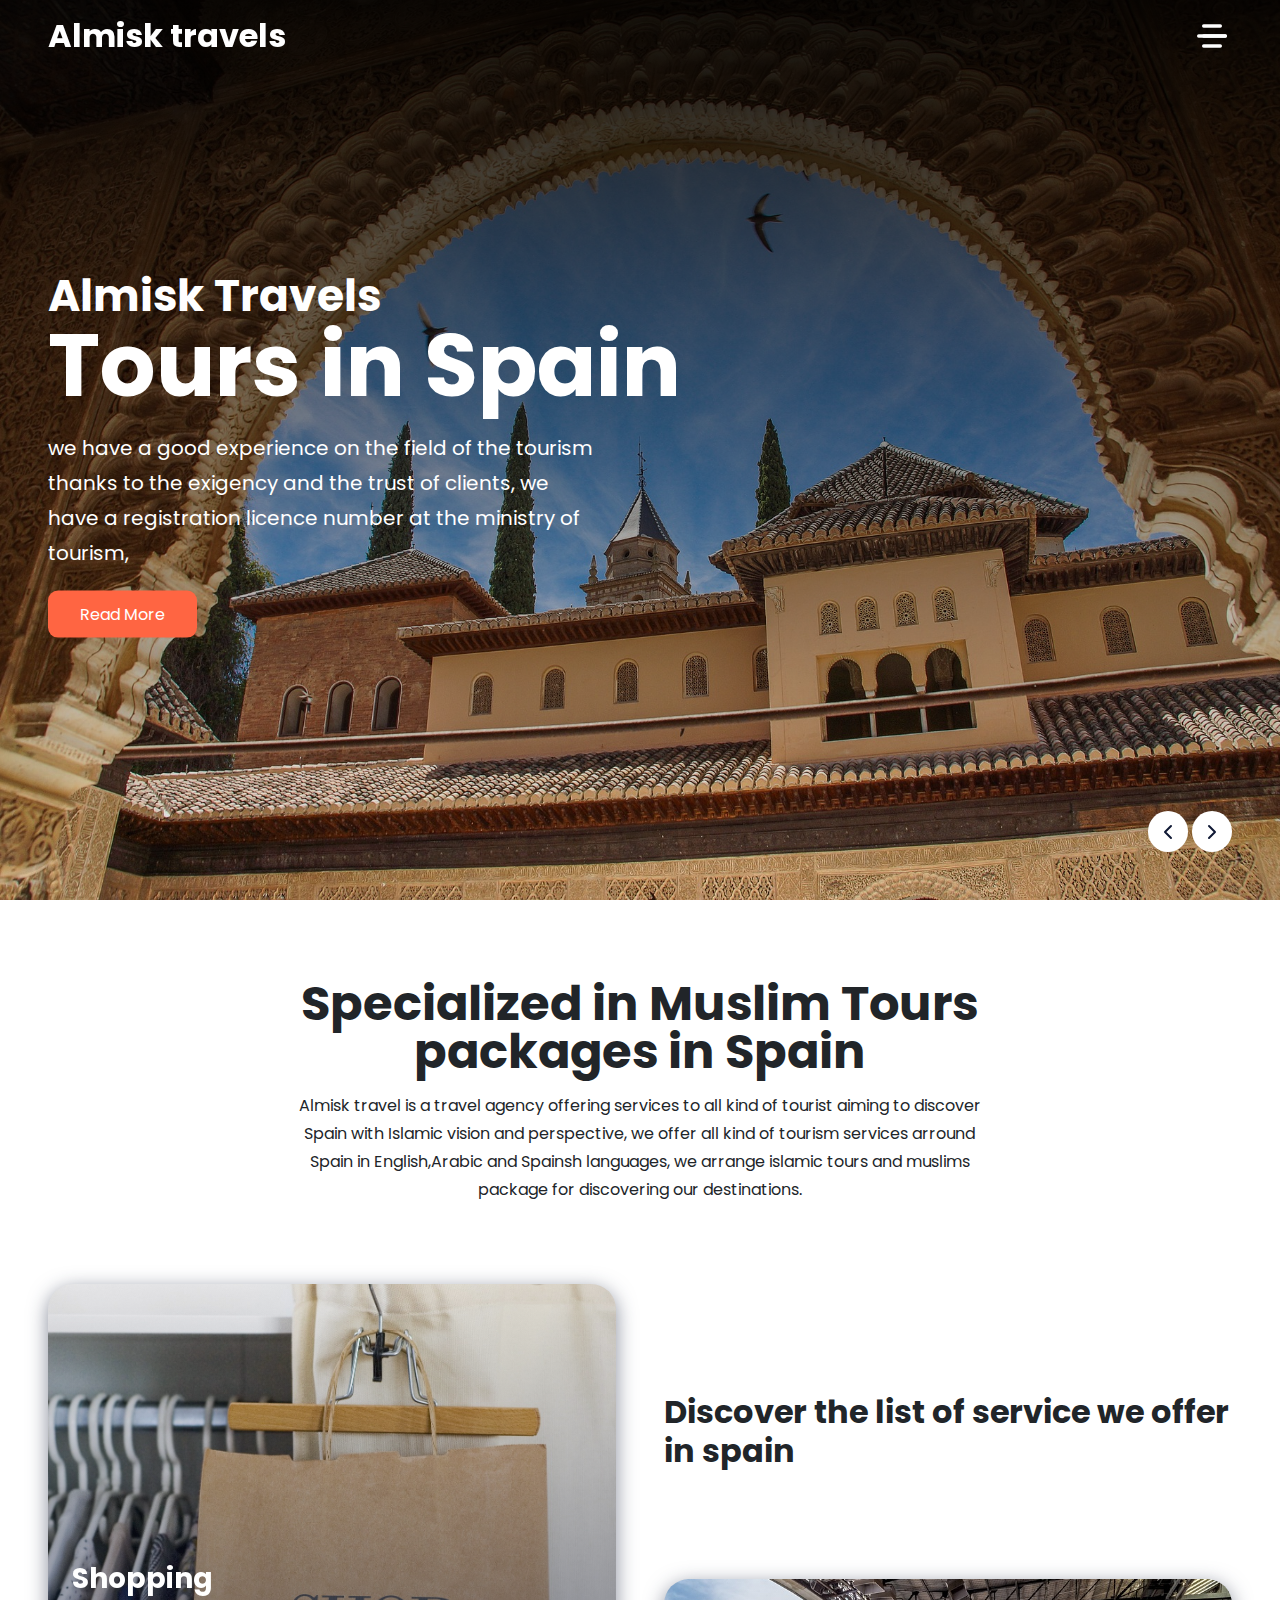
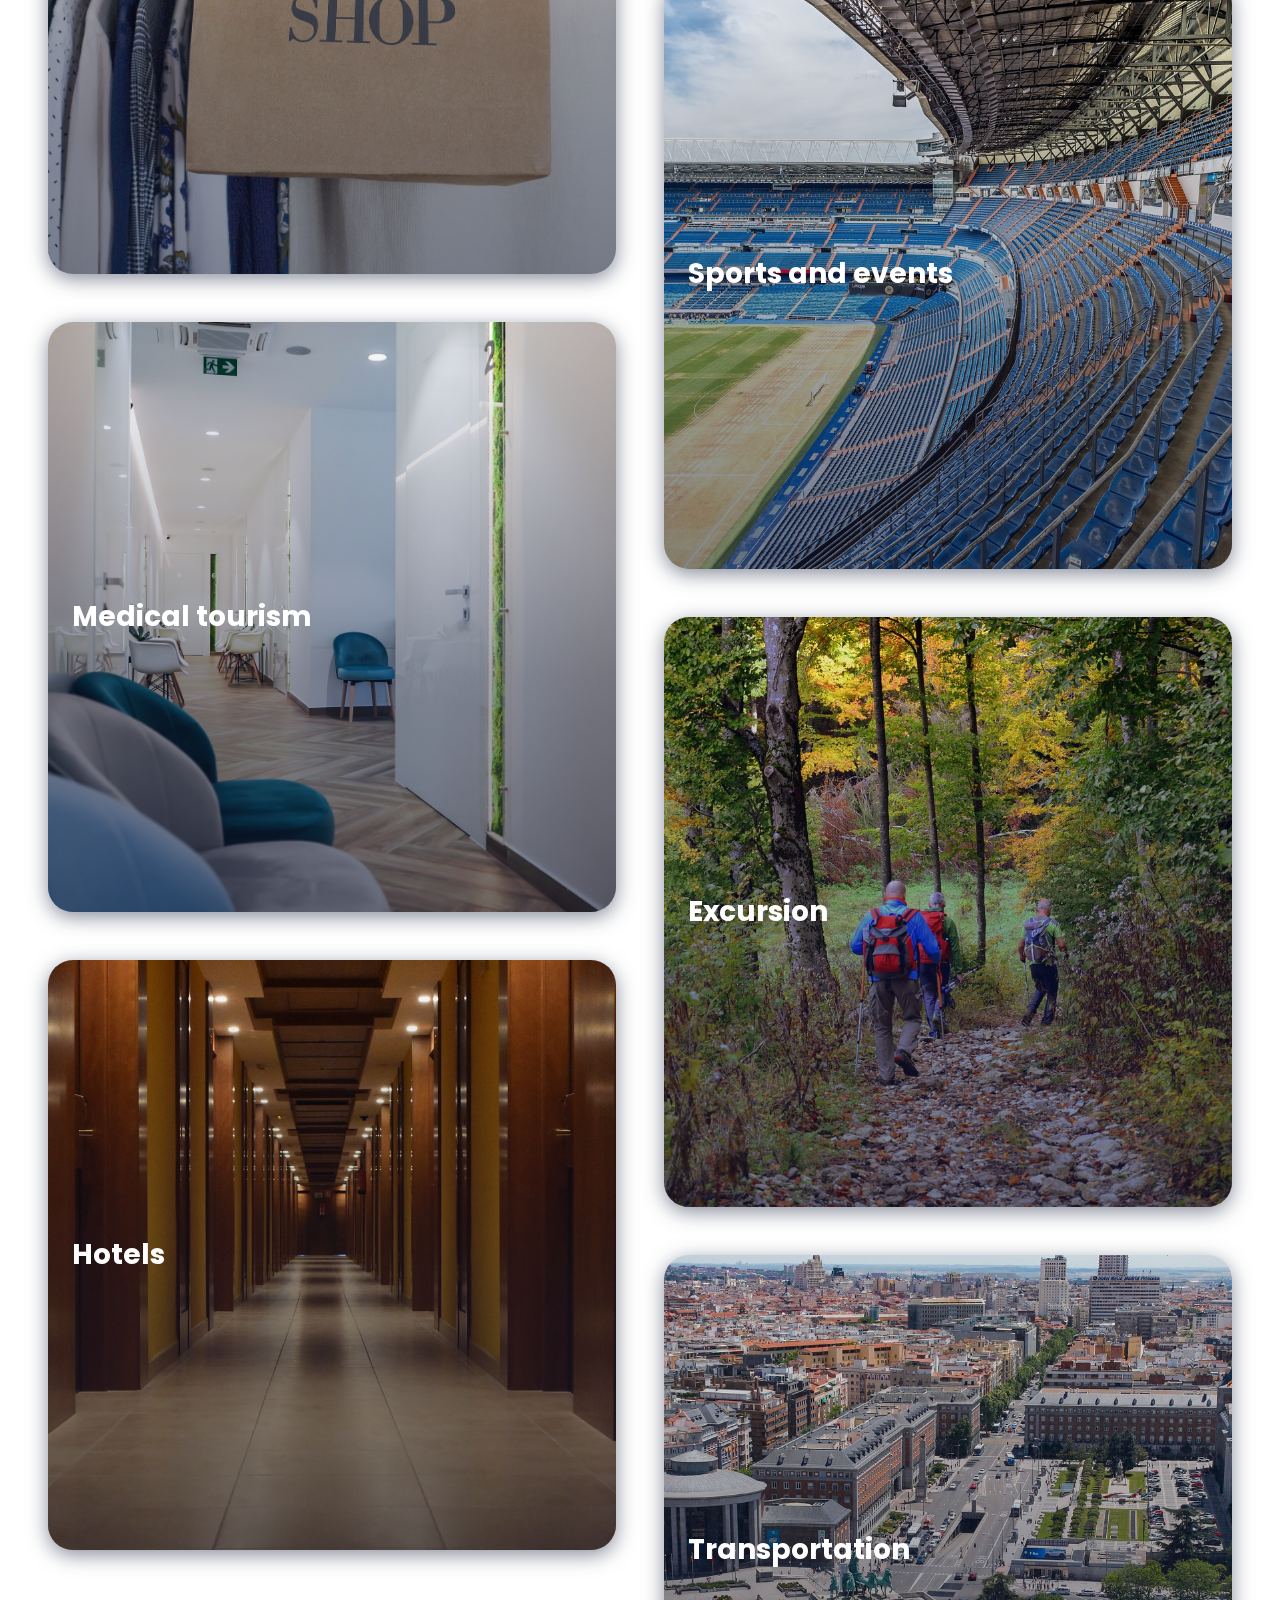
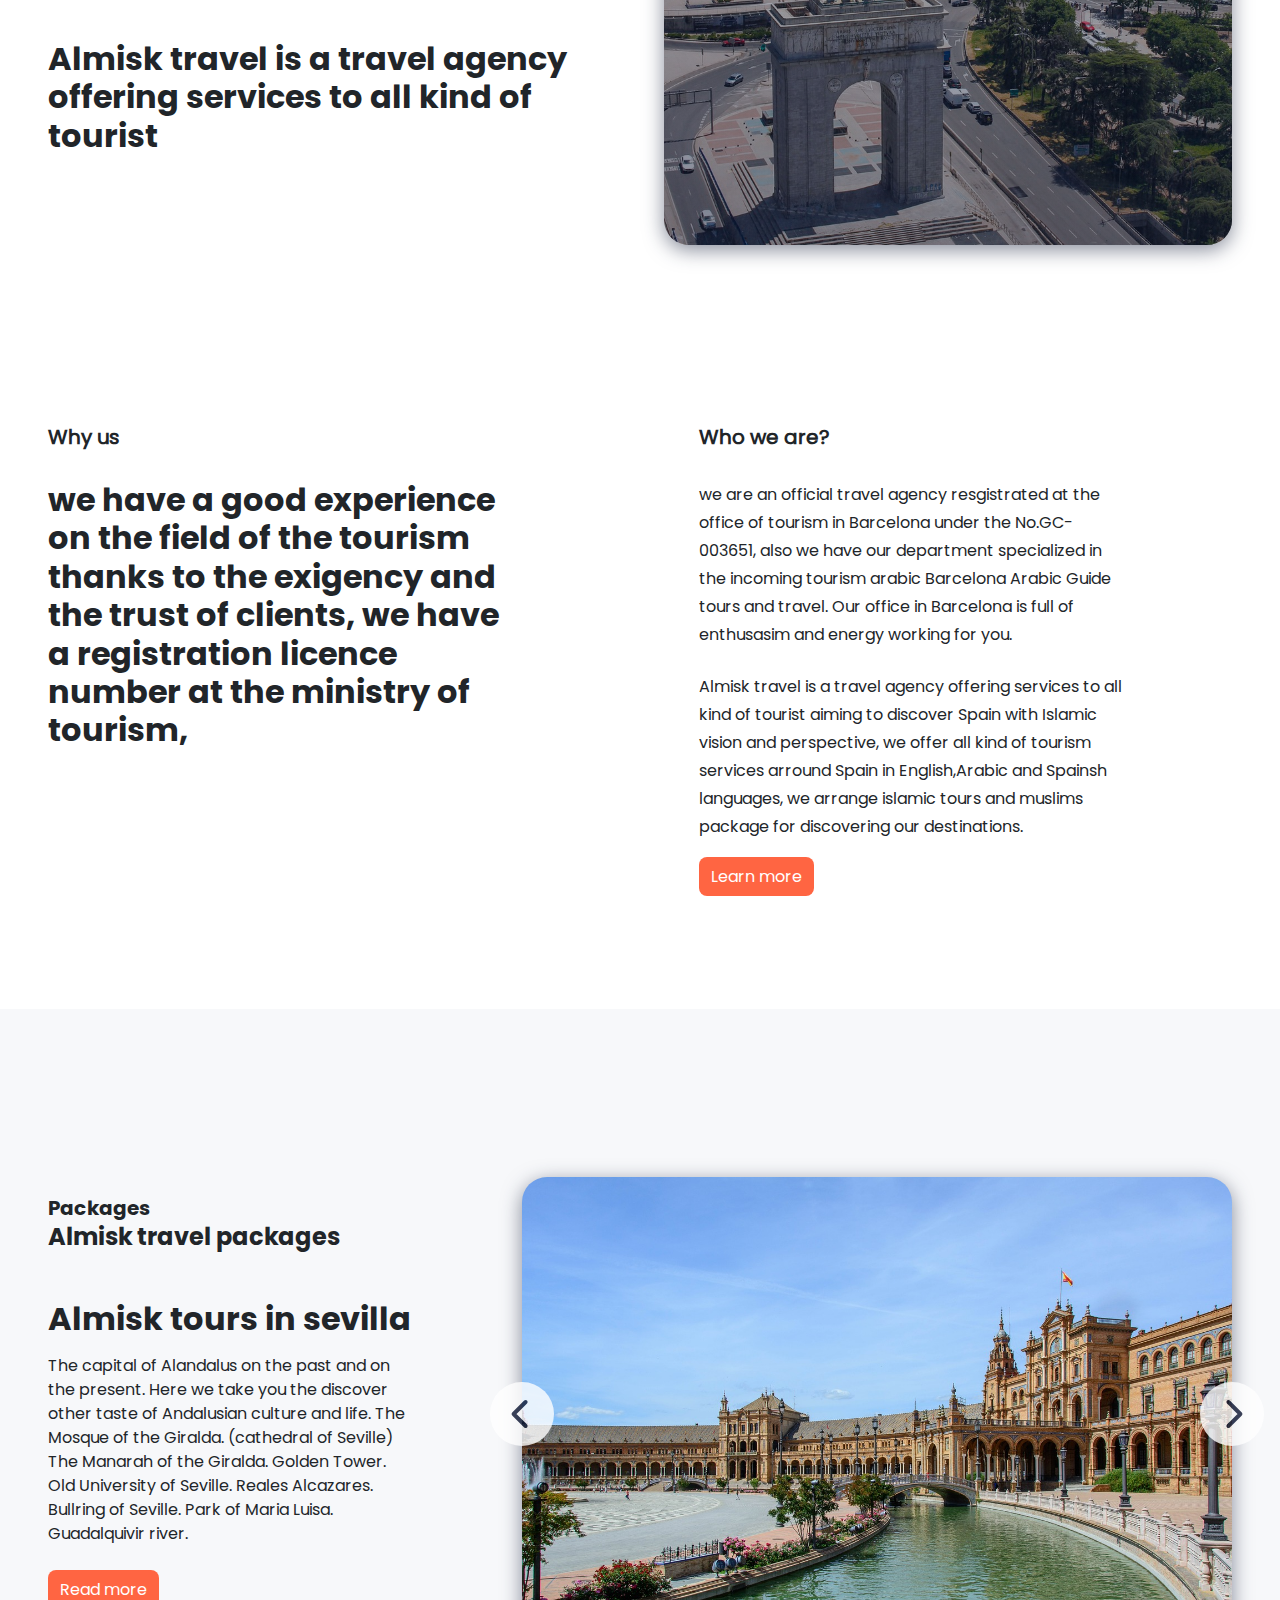
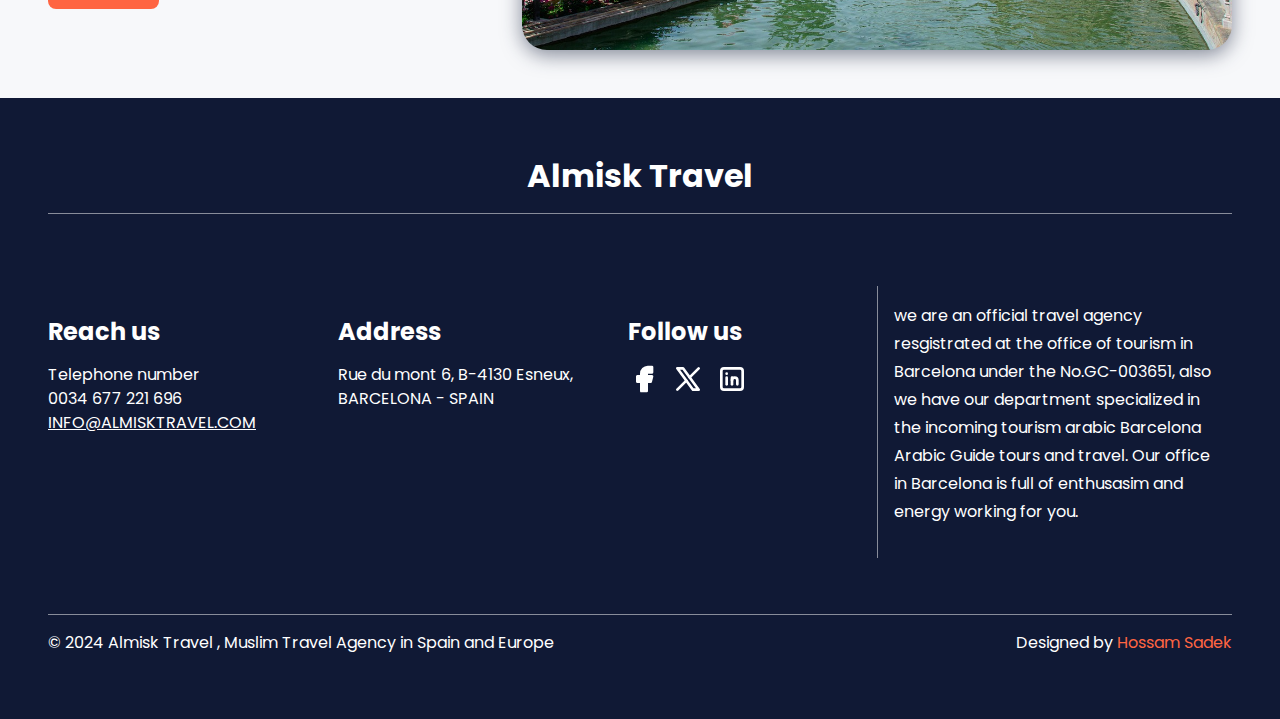
==== index.html @ 9b38e16e "Almisk travel" ====
<!DOCTYPE html>
<html>
  <head>
    <meta http-equiv="content-type" content="text/html; charset=UTF-8" />
    <meta charset="utf-8" />
    <meta name="viewport" content=" width=device-width,initial-scale=1.0" />
    <meta name="description" content="" />
    <meta name="author" content="" />
    <link href="assets/css/bootstrap.min.css" rel="stylesheet" />
    <link href="assets/css/AlmiskStyling.css" rel="stylesheet" />
    <title>Home</title>
  </head>

  <body>
    <!--
            Header section css, code = ....
         ========================================================================================= -->
    <header>
      <nav>
        <a href="#"> Almisk travels </a>
        <div class="menu-button">
          <svg
            xmlns="http://www.w3.org/2000/svg"
            width="24"
            height="24"
            viewBox="0 0 24 24"
            fill="none"
            stroke="currentColor"
            stroke-width="2"
            stroke-linecap="round"
            stroke-linejoin="round"
            class="icon icon-tabler icons-tabler-outline icon-tabler-menu-4"
          >
            <path stroke="none" d="M0 0h24v24H0z" fill="none" />
            <path d="M7 6h10" />
            <path d="M4 12h16" />
            <path d="M7 12h13" />
            <path d="M7 18h10" />
          </svg>

          <svg
            xmlns="http://www.w3.org/2000/svg"
            width="24"
            height="24"
            viewBox="0 0 24 24"
            fill="none"
            stroke="currentColor"
            stroke-width="2"
            stroke-linecap="round"
            stroke-linejoin="round"
            class="icon icon-tabler icons-tabler-outline icon-tabler-x"
          >
            <path stroke="none" d="M0 0h24v24H0z" fill="none" />
            <path d="M18 6l-12 12" />
            <path d="M6 6l12 12" />
          </svg>
        </div>
      </nav>
      <div class="slided-menu-wrap">
        <div class="slided-inner-content">
          <ul>
            <li><a href="file:///G:/Workshop/Design%20&%20Wordpress/Current%20Project/Inprogress%20Projects/Almisk%20Travel/index.html">Home</a></li>
            <li><a href="file:///G:/Workshop/Design%20&%20Wordpress/Current%20Project/Inprogress%20Projects/Almisk%20Travel/packages.html">Packages</a></li>
            <li><a href="https://umrah-desde.com/">Umra -</a></li>
            <li><a href="#">About</a></li>
            <li><a href="#">contact</a></li>
            <li><a href="#">blog</a></li>
          </ul>
          <div class="social-wrap">
            <a href="#">
              <svg
                xmlns="http://www.w3.org/2000/svg"
                width="24"
                height="24"
                viewBox="0 0 24 24"
                fill="currentColor"
                class="icon icon-tabler icons-tabler-filled icon-tabler-brand-facebook"
              >
                <path stroke="none" d="M0 0h24v24H0z" fill="none" />
                <path
                  d="M18 2a1 1 0 0 1 .993 .883l.007 .117v4a1 1 0 0 1 -.883 .993l-.117 .007h-3v1h3a1 1 0 0 1 .991 1.131l-.02 .112l-1 4a1 1 0 0 1 -.858 .75l-.113 .007h-2v6a1 1 0 0 1 -.883 .993l-.117 .007h-4a1 1 0 0 1 -.993 -.883l-.007 -.117v-6h-2a1 1 0 0 1 -.993 -.883l-.007 -.117v-4a1 1 0 0 1 .883 -.993l.117 -.007h2v-1a6 6 0 0 1 5.775 -5.996l.225 -.004h3z"
                />
              </svg>
            </a>
            <a href="#">
              <svg
                xmlns="http://www.w3.org/2000/svg"
                width="24"
                height="24"
                viewBox="0 0 24 24"
                fill="none"
                stroke="currentColor"
                stroke-width="2"
                stroke-linecap="round"
                stroke-linejoin="round"
                class="icon icon-tabler icons-tabler-outline icon-tabler-brand-x"
              >
                <path stroke="none" d="M0 0h24v24H0z" fill="none" />
                <path d="M4 4l11.733 16h4.267l-11.733 -16z" />
                <path d="M4 20l6.768 -6.768m2.46 -2.46l6.772 -6.772" />
              </svg>
            </a>
            <a href="#">
              <svg
                xmlns="http://www.w3.org/2000/svg"
                width="24"
                height="24"
                viewBox="0 0 24 24"
                fill="none"
                stroke="currentColor"
                stroke-width="2"
                stroke-linecap="round"
                stroke-linejoin="round"
                class="icon icon-tabler icons-tabler-outline icon-tabler-brand-linkedin"
              >
                <path stroke="none" d="M0 0h24v24H0z" fill="none" />
                <path
                  d="M4 4m0 2a2 2 0 0 1 2 -2h12a2 2 0 0 1 2 2v12a2 2 0 0 1 -2 2h-12a2 2 0 0 1 -2 -2z"
                />
                <path d="M8 11l0 5" />
                <path d="M8 8l0 .01" />
                <path d="M12 16l0 -5" />
                <path d="M16 16v-3a2 2 0 0 0 -4 0" />
              </svg>
            </a>
          </div>
        </div>
      </div>
    </header>

    <!--end of header-->

    <!--
            Main screen section ,css code =....
         ========================================================================================= -->
    <section class="hero-section-wrap">
      <div class="background-wrap">
        <div class="slide slide-one active">
          <img src="assets/img/spain-1.jpg" alt="" />
        </div>
        <div class="slide slide-two">
          <img src="assets/img/spain-2.jpg" alt="" />
        </div>
        <div class="slide slide-three">
          <img src="assets/img/spain-3.jpg" alt="" />
        </div>
        <div class="slide slide-three">
          <img src="assets/img/spain-4.jpg" alt="" />
        </div>
        <div class="slide slide-three">
          <img src="assets/img/spain-5.jpg" alt="" />
        </div>
      </div>
      <div class="overlay"></div>
      <div class="padding-system inner-content">
        <h1>Almisk Travels</h1>
        <h2>Tours in Spain</h2>
        <p>
          we have a good experience on the field of the tourism thanks to the
          exigency and the trust of clients, we have a registration licence
          number at the ministry of tourism,
        </p>
        <a href="#">Read More</a>
      </div>
      <div class="buttons-wrap">
        <div class="slider-btn" id="next-btn">
          <svg
            xmlns="http://www.w3.org/2000/svg"
            width="24"
            height="24"
            viewBox="0 0 24 24"
            fill="none"
            stroke="currentColor"
            stroke-width="2"
            stroke-linecap="round"
            stroke-linejoin="round"
            class="icon icon-tabler icons-tabler-outline icon-tabler-chevron-left"
          >
            <path stroke="none" d="M0 0h24v24H0z" fill="none" />
            <path d="M15 6l-6 6l6 6" />
          </svg>
        </div>
        <div class="slider-btn" id="prev-btn">
          <svg
            xmlns="http://www.w3.org/2000/svg"
            width="24"
            height="24"
            viewBox="0 0 24 24"
            fill="none"
            stroke="currentColor"
            stroke-width="2"
            stroke-linecap="round"
            stroke-linejoin="round"
            class="icon icon-tabler icons-tabler-outline icon-tabler-chevron-right"
          >
            <path stroke="none" d="M0 0h24v24H0z" fill="none" />
            <path d="M9 6l6 6l-6 6" />
          </svg>
        </div>
      </div>
    </section>

    <!--end of main screen-->

    <!--
            First screen section ,css code =....
         ========================================================================================= -->
    <section class="about-section padding-system">
      <div class="about-content">
        <h3>Specialized in Muslim Tours packages in Spain</h3>
        <p>
          Almisk travel is a travel agency offering services to all kind of
          tourist aiming to discover Spain with Islamic vision and perspective,
          we offer all kind of tourism services arround Spain in English,Arabic
          and Spainsh languages, we arrange islamic tours and muslims package
          for discovering our destinations.
        </p>
      </div>

      <div class="service-wrap">
        <div class="service-description description-one">
          <h4>Discover the list of service we offer in spain</h4>
        </div>

        <div class="service-description description-two">
          <h4>
            Almisk travel is a travel agency offering services to all kind of
            tourist
          </h4>
        </div>

        <div class="services-cards-grid">
          <div class="service-slide">
            <a href="#">
              <img src="assets/img/service-one.jpg" alt="" />
              <div class="service-slide-overlay">
                <div class="service-slide-content">
                  <h5>Shopping</h5>
                  <p>
                    Almisk travel is a travel agency offering services to all
                    kind of tourist
                  </p>
                </div>
              </div>
            </a>
          </div>

          <div class="service-slide">
            <a href="#">
              <img src="assets/img/service-two.jpg" alt="" />
              <div class="service-slide-overlay">
                <div class="service-slide-content">
                  <h5>Sports and events</h5>
                  <p>
                    Almisk travel is a travel agency offering services to all
                    kind of tourist
                  </p>
                </div>
              </div>
            </a>
          </div>
          <div class="service-slide">
            <a href="#">
              <img src="assets/img/services-three.jpg" alt="" />
              <div class="service-slide-overlay">
                <div class="service-slide-content">
                  <h5>Medical tourism</h5>
                  <p>
                    Almisk travel is a travel agency offering services to all
                    kind of tourist
                  </p>
                </div>
              </div>
            </a>
          </div>
          <div class="service-slide">
            <a href="#">
              <img src="assets/img/services-four.jpg" alt="" />
              <div class="service-slide-overlay">
                <div class="service-slide-content">
                  <h5>Excursion</h5>
                  <p>
                    Almisk travel is a travel agency offering services to all
                    kind of tourist
                  </p>
                </div>
              </div>
            </a>
          </div>
          <div class="service-slide">
            <a href="#">
              <img src="assets/img/services-five.jpg" alt="" />
              <div class="service-slide-overlay">
                <div class="service-slide-content">
                  <h5>Hotels</h5>
                  <p>
                    Almisk travel is a travel agency offering services to all
                    kind of tourist
                  </p>
                </div>
              </div>
            </a>
          </div>

          <div class="service-slide">
            <a href="#">
              <img src="assets/img/services-six.jpg" alt="" />
              <div class="service-slide-overlay">
                <div class="service-slide-content">
                  <h5>Transportation</h5>
                  <p>
                    Almisk travel is a travel agency offering services to all
                    kind of tourist
                  </p>
                </div>
              </div>
            </a>
          </div>
        </div>
      </div>
    </section>
    <!--end of first screen-->

    <!--
            Why us section
         ========================================================================================= -->
         <section class="why-us-wrap padding-system">
          <div class="why-left-wrap">
            <h3>Why us</h3>
            <h2>we have a good experience on the field of the tourism thanks to the exigency and the trust of clients, we have a registration licence number at the ministry of tourism,</h3>
          </div>
          <div class="why-right-wrap">
            <h3>Who we are?</h3>
            <p>we are an official travel agency resgistrated at the office of tourism in Barcelona under the No.GC-003651, also we have our department specialized in the incoming tourism arabic Barcelona Arabic Guide tours and travel. Our office in Barcelona is full of enthusasim and energy working for you.</p>
            <p>Almisk travel is a travel agency offering services to all kind of tourist aiming to discover Spain with Islamic vision and perspective, we offer all kind of tourism services arround Spain in English,Arabic and Spainsh languages, we arrange islamic tours and muslims package for discovering our destinations.</p>
            <a href="#">Learn more</a>
          </div>
        </section>
        <!--end of Why us-->

    <!--
            Second screen section ,css code =....
         ========================================================================================= -->
    <section class="packages-wrap padding-system">
      <div class="package-post-wrap">
        <div class="package-content">
          <h1>Packages</h1>
          <h2>Almisk travel packages</h2>
          <h3 class="targeted-title"></h3>
            <p class="targeted-excerpt"></p>
            <a href="#">Read more</a>

        </div>
        <div class="package-img">
          
            <div class="next-post posts-btn">
              <svg
            xmlns="http://www.w3.org/2000/svg"
            width="24"
            height="24"
            viewBox="0 0 24 24"
            fill="none"
            stroke="currentColor"
            stroke-width="2"
            stroke-linecap="round"
            stroke-linejoin="round"
            class="icon icon-tabler icons-tabler-outline icon-tabler-chevron-left"
          >
            <path stroke="none" d="M0 0h24v24H0z" fill="none" />
            <path d="M15 6l-6 6l6 6" />
          </svg>
            </div>
            <div class="prev-post posts-btn">
              <svg
            xmlns="http://www.w3.org/2000/svg"
            width="24"
            height="24"
            viewBox="0 0 24 24"
            fill="none"
            stroke="currentColor"
            stroke-width="2"
            stroke-linecap="round"
            stroke-linejoin="round"
            class="icon icon-tabler icons-tabler-outline icon-tabler-chevron-right"
          >
            <path stroke="none" d="M0 0h24v24H0z" fill="none" />
            <path d="M9 6l6 6l-6 6" />
          </svg>
              
            </div>
            <img class="targeted-img" src="" alt="">
          
        </div>
      </div>
      <div class="packages-server-data">
        <div class="package-server-content">
          <h1 class="posts-titles">Almisk tours in sevilla</h1>
          <p class="posts-excerpt">The capital of Alandalus on the past and on the present. Here we take you the discover other taste of Andalusian culture and life. The Mosque of the Giralda. (cathedral of Seville) The Manarah of the Giralda. Golden Tower. Old University of Seville. Reales Alcazares. Bullring of Seville. Park of Maria Luisa. Guadalquivir river. </p>
        <img class="posts-img" src="assets/img/sevilla.jpg" alt="">
      </div>
      <div class="package-server-content">
        <h1 class="posts-titles">Almisk tours in barcelona</h1>
        <p class="posts-excerpt">Barcelona is considered the city most visited in Spain and the third in Europe. In 2011, Barcelona was the first city in the world to be awarded the Biosphere certification as a responsible tourist destination, in line with the Global Sustainable Tourism Council's criteria. Since the 1992 Olympic Games,</p>
      
      <img class="posts-img" src="assets/img/barcelona.jpg" alt="">
    </div>
    <div class="package-server-content">
      <h1 class="posts-titles">Almisk tours in Granada</h1>
      <p class="posts-excerpt">Granada is one of the most beautiful cities of Alandalus and was the capital of Alandalus Muslims. We offer tours and excursions in arabic and english language in Granada which is one of the most beatifull places in Spain . The visit could be designed as per needed of the client.,</p>
    
    <img class="posts-img" src="assets/img/granada.jpg" alt="">
  </div>

  <div class="package-server-content">
    <h1 class="posts-titles">Almisk tours in Cordoba</h1>
    <p class="posts-excerpt">The UNESCO recognized in 1994 the universal importance of Cordoba’s historic legacy, and extended the title of World Heritage Site not only to the Mosque-Cathedral, but also to all the streets and buildings around it. In addition, in 2012, Cordoba was awarded a further accolade: The Festival of the Patios (Courtyards) was added to the list of Intangible Cultural Heritage of Humanity sites. Finally, in May 2018,</p>
  
  <img class="posts-img" src="assets/img/cordoba.jpg" alt="">
  </div>


      </div>
  </div>
    </section>
    <!--end of second screen-->

   
  <!--
            Footer  
         ========================================================================================= -->
    

    <footer class="padding-system">
      <h5 class="text-center">Almisk Travel</h5>
      <div class="footer-content-wrap">
        <div class="footer-content-left">
          <div class="footer-site-contact">
          <h6>Reach us</h6>
          <span>Telephone number</span>
          <span>0034 677 221 696</span>
          <a class="footer-mail" href="#">INFO@ALMISKTRAVEL.COM</a>
        </div>
        <div class="footer-site-address">
          <h6>Address</h6>
          <address>Rue du mont 6,
            B-4130 Esneux,<br>BARCELONA - SPAIN</address>
        </div>
        <div class="footer-site-social">
          <h6>Follow us</h6>
          <a href="#">
            <svg
              xmlns="http://www.w3.org/2000/svg"
              width="24"
              height="24"
              viewBox="0 0 24 24"
              fill="currentColor"
              class="icon icon-tabler icons-tabler-filled icon-tabler-brand-facebook"
            >
              <path stroke="none" d="M0 0h24v24H0z" fill="none" />
              <path
                d="M18 2a1 1 0 0 1 .993 .883l.007 .117v4a1 1 0 0 1 -.883 .993l-.117 .007h-3v1h3a1 1 0 0 1 .991 1.131l-.02 .112l-1 4a1 1 0 0 1 -.858 .75l-.113 .007h-2v6a1 1 0 0 1 -.883 .993l-.117 .007h-4a1 1 0 0 1 -.993 -.883l-.007 -.117v-6h-2a1 1 0 0 1 -.993 -.883l-.007 -.117v-4a1 1 0 0 1 .883 -.993l.117 -.007h2v-1a6 6 0 0 1 5.775 -5.996l.225 -.004h3z"
              />
            </svg>
          </a>
          <a href="#">
            <svg
              xmlns="http://www.w3.org/2000/svg"
              width="24"
              height="24"
              viewBox="0 0 24 24"
              fill="none"
              stroke="currentColor"
              stroke-width="2"
              stroke-linecap="round"
              stroke-linejoin="round"
              class="icon icon-tabler icons-tabler-outline icon-tabler-brand-x"
            >
              <path stroke="none" d="M0 0h24v24H0z" fill="none" />
              <path d="M4 4l11.733 16h4.267l-11.733 -16z" />
              <path d="M4 20l6.768 -6.768m2.46 -2.46l6.772 -6.772" />
            </svg>
          </a>
          <a href="#">
            <svg
              xmlns="http://www.w3.org/2000/svg"
              width="24"
              height="24"
              viewBox="0 0 24 24"
              fill="none"
              stroke="currentColor"
              stroke-width="2"
              stroke-linecap="round"
              stroke-linejoin="round"
              class="icon icon-tabler icons-tabler-outline icon-tabler-brand-linkedin"
            >
              <path stroke="none" d="M0 0h24v24H0z" fill="none" />
              <path
                d="M4 4m0 2a2 2 0 0 1 2 -2h12a2 2 0 0 1 2 2v12a2 2 0 0 1 -2 2h-12a2 2 0 0 1 -2 -2z"
              />
              <path d="M8 11l0 5" />
              <path d="M8 8l0 .01" />
              <path d="M12 16l0 -5" />
              <path d="M16 16v-3a2 2 0 0 0 -4 0" />
            </svg>
          </a>
        </div>
          </div>
          <div class="footer-content-right">
            <p>we are an official travel agency resgistrated at the office of tourism in Barcelona under the No.GC-003651, also we have our department specialized in the incoming tourism arabic Barcelona Arabic Guide tours and travel. Our office in Barcelona is full of enthusasim and energy working for you.</p>
          </div>
      </div>
      <div class="copy-right-wrap">
        <span>
          © 2024 Almisk Travel , Muslim Travel Agency in Spain and Europe
        </span>
        <span>
          Designed by <a href="#">Hossam Sadek</a>
        </span>
      </div>
    </footer>

    <!--
            scripts
         ========================================================================================= -->

    <script src="assets/js/functions.js"></script>
    <!-- <script src="assets/js/bootstrap.min.js"></script> -->
  </body>
</html>
---- assets/css/AlmiskStyling.css ----
/*
** This Theme was Desgined By
**@ Hossam Sadek
**
=========================================================
** CSS file Guide
=========================================================


** 1.General Settings
    1.1 body styling
    1.2 fonts styling
    1.3 color reference
    1.4 General Styling Classes

** // The Header : involved in every page ( 2 )

** 2.Header styling
    2.1 the header 
    2.2 slidedown wrap
    
     
** // The Home Page 

** 3.home page sections styling
    3.1 the Hero Section
    3.2 About section
    3.3 Why us Section
    3.4 Package List  section 
    
** // The Packags, single package Pages 

** 4.packages sections styling
    4.1 packages hero section
    4.2 Packages posts wrap
    4.3 Single Package post wrap


*/

/*
=========================================================
** 1. General setting
=========================================================

** 1.1 body styling =============
*/
body {
  margin: 0;
  padding: 0;
  border: 0;
  font-size: 16px;
  box-sizing: border-box;
  -webkit-box-sizing: border-box;
  -moz-box-sizing: border-box;
  font-family: "poppins-regular";
}

/*
** 1.2 font styling ======================================
*/

/*

** FONTS USED IN THIS THEME
** headers : -------------;
** body    : -------------;
*/

@font-face {
  font-family: "poppins-bold";
  src: url("../fonts/Poppins-Bold.ttf");
  font-display: block;
}

@font-face {
  font-family: "poppins-regular";
  src: url("../fonts/Poppins-Regular.ttf");
  font-display: block;
}

h1,
h2,
h3,
h4,
h5,
h6 {
  font-weight: bold;
  margin: 0;
  font-weight: 600;
  -webkit-font-smoothing: antialiased;
  text-rendering: optimizeLegibility;
  font-family: "poppins-bold";
}
ul {
  padding: 0;
  margin: 0;
}

a,
a:hover {
  text-decoration: none;
}

h1 {
  font-size: 64px;
  line-height: 96px;
}
h2 {
  font-size: 48px;
  line-height: 72px;
}
h3 {
  font-size: 32px;
  line-height: 48px;
}
h4 {
  font-size: 24px;
  line-height: 36px;
}
h5 {
  font-size: 18px;
  line-height: 27px;
}

/*
** 1.3 Color Reference =====================================
*/

:root {
  --main-color: #ffffff;
  --secondary-color: #f7f8fa;
  --dark-color: #101935;
  --buttons-color: #ff6542;
  --buttons-color-darker: #ff481f;
}

/*
** 1.4 General Styling Classes ===================================== */
.padding-system {
  padding: 3rem;
}
.img-system {
  width: 100%;
  height: 100%;
  object-fit: cover;
  object-position: center;
  border-radius: 0.5rem;
}
/*
=========================================================
** 2. Header styling
=========================================================

** 2.1 the header  ==============================
*/
header {
  position: fixed;
  z-index: 600;
  top: 0;
  left: 0;
  width: 100%;
  padding: 1rem 3rem;
}
header.moved,
header.ordinary-pages {
  background-color: var(--main-color);
}
header nav {
  position: relative;
  z-index: 600;
  display: flex;
  justify-content: space-between;
  align-items: center;
}
header nav a {
  font-family: "poppins-bold";
  font-size: 2rem;
  line-height: 1;
  font-weight: 600;
  color: var(--main-color);
}
header.opened nav a,
header.moved nav a,
header.ordinary-pages nav a {
  color: var(--dark-color);
  transform: all 0.5s ease-in-out;
}
header nav a:hover {
  color: var(--buttons-color);
}
header .menu-button {
  cursor: pointer;
  color: var(--main-color);
  transform: all 0.5s ease-in-out;
}
header.opened .menu-button,
header.moved .menu-button,
header.ordinary-pages .menu-button {
  color: var(--dark-color);
}
.menu-button svg {
  height: 2.5rem;
  width: 2.5rem;
  transition: all 0.2s ease-in-out;
}
.menu-button svg:hover {
  color: var(--buttons-color);
}
.menu-button .icon-tabler-menu-4,
.menu-button.active .icon-tabler-x {
  display: block;
}
.menu-button.active .icon-tabler-menu-4,
.menu-button .icon-tabler-x {
  display: none;
}
/* 2.2 slidedown wrap ------------------------ */
.slided-menu-wrap {
  display: none;
  position: fixed;
  z-index: 500;
  top: 0;
  left: 0;
  padding: 3rem;
  width: 100%;
  height: calc(100vh);
  background: var(--main-color);
}
header.opened .slided-menu-wrap {
  display: block;
  transform: all 0.5s ease-in-out;
}
.slided-inner-content {
  display: flex;
  flex-direction: column;
  justify-content: center;
  height: 100%;
}
.slided-menu-wrap ul {
  list-style: none;
  margin-bottom: 2rem;
}

.slided-menu-wrap ul li a {
  font-size: 2.25rem;
  font-family: "poppins-bold";
  line-height: 1.25;
  color: var(--dark-color);
}
.slided-inner-content ul li a:hover,
.social-wrap a:hover {
  color: var(--buttons-color);
  transition: all 0.5s ease-in-out;
}
.social-wrap {
  display: flex;
  flex-direction: row;
}
.social-wrap a {
  margin: 0 0.5rem;
  color: var(--dark-color);
}
.social-wrap a svg {
  width: 2rem;
  height: 2rem;
}
.social-wrap a:nth-of-type(1) {
  margin: 0 0.5rem 0 0;
}
/*
=========================================================
** 3. Home page styling
=========================================================

** 3.1 the Hero section  ==============================
*/
.hero-section-wrap {
  position: relative;
  height: 100vh;
}
.background-wrap {
  position: absolute;
  z-index: 100;
  top: 0;
  left: 0;
  height: 100%;
  width: 100%;
}
.background-wrap img {
  height: 100%;
  width: 100%;
  object-fit: cover;
  object-position: center;
}
.background-wrap .slide {
  display: none;
  width: 100%;
  height: 100%;
}
.background-wrap .slide.active {
  display: block;
}
.overlay {
  position: absolute;
  z-index: 200;
  height: 100%;
  width: 100%;
  top: 0;
  left: 0;
  background: linear-gradient(
    0deg,
    rgba(0, 0, 0, 0) 0%,
    rgba(0, 0, 0, 0.5) 60%,
    rgba(0, 0, 0, 0.9) 100%
  );
}
.inner-content {
  position: absolute;
  z-index: 300;
  top: 50%;
  width: 65%;
  transform: translateY(-50%);
}
.inner-content h1 {
  font-size: 2.75rem;
  line-height: 1;
  color: var(--main-color);
}
.inner-content h2 {
  font-size: 5.5rem;
  line-height: 1.1;
  margin-bottom: 1rem;
  color: var(--main-color);
}
.inner-content p {
  width: 75%;
  font-size: 1.25rem;
  font-weight: 500;
  line-height: 1.75;
  color: var(--main-color);
  margin-bottom: 2rem;
}
.inner-content a {
  padding: 0.75rem 2rem;
  border-radius: 10px;
  color: var(--main-color);
  background-color: var(--buttons-color);
}
.inner-content a:hover {
  background-color: var(--buttons-color-darker);
  transition: all 0.2s ease-in-out;
}
.buttons-wrap {
  position: absolute;
  z-index: 350;
  bottom: 3rem;
  right: 3rem;
}
.slider-btn {
  display: inline-block;
  cursor: pointer;
  border-radius: 50%;
  padding: 0.5rem;
  background-color: var(--main-color);
  color: var(--dark-color);
}
.slider-btn:hover {
  color: var(--main-color);
  background-color: var(--buttons-color);
  transform: scale(1.05);
  transition: all 0.3s ease-in-out;
}
/* 3.2 About section -------------------------  */
.about-section {
  padding-top: 5rem;
}
.about-content {
  text-align: center;
  max-width: 60%;
  margin: 0 auto;
  margin-bottom: 5rem;
}
.about-content h3 {
  font-size: 3rem;
  line-height: 1;
  margin-bottom: 1rem;
}
.about-content p {
  line-height: 1.75;
  margin-bottom: 2rem;
}
.service-wrap {
  position: relative;
  padding-bottom: 295px;
}
.service-description {
  position: absolute;
  width: calc(50% - 1.5rem);
  height: 295px;
  display: flex;
  flex-direction: column;
  justify-content: center;
}
.description-one {
  right: 0;
  top: 0;
}
.description-two {
  bottom: 0;
  left: 0;
}
.service-description h4 {
  font-size: 2rem;
  line-height: 1.2;
}
.services-cards-grid {
  display: grid;
  grid-template-columns: 1fr 1fr;
  grid-template-rows: auto;
  grid-column-gap: 3rem;
  grid-row-gap: 3rem;
}
.service-slide {
  position: relative;
  height: 590px;
  overflow: hidden;
  border-radius: 25px;
  filter: drop-shadow(0px 5px 10px rgba(16, 25, 53, 0.5));
}
.service-slide:hover {
  filter: drop-shadow(0px 5px 10px rgba(16, 25, 53, 0.7));
  transition: all 0.5s ease-in-out;
}
.service-slide-overlay {
  position: absolute;
  top: 0;
  left: 0;
  width: 100%;
  height: 100%;
  display: flex;
  align-items: center;
  padding: 1rem;
  background: linear-gradient(
    180deg,
    rgba(0, 0, 0, 0) 0%,
    rgba(16, 25, 53, 0.4) 30%,
    rgba(16, 25, 53, 0.8) 100%
  );
  background-size: 100% 200%;
  background-position: 100% 0%;
  transition: background-position 0.5s ease-in-out;
}
.service-slide:hover .service-slide-overlay {
  background-position: 100% 100%;
  transition: all 0.5s ease-in-out;
}
.service-slide img {
  height: 100%;
  width: 100%;
  object-fit: cover;
  object-position: center;
}
.service-slide:nth-last-of-type(odd) {
  position: relative;
  top: calc(590px / 2);
}
.service-slide-content h5 {
  font-size: 1.75rem;
  margin: 0.5rem;
  line-height: 1;
  color: var(--main-color);
}
.service-slide-content p {
  display: none;
  max-width: 50%;
  line-height: 1.75;
  color: var(--main-color);
}
.service-slide:hover .service-slide-content p {
  display: block;
  transition: all 0.5s ease-in-out;
}
/* 3.3 Why us Section  -------------------------  */
.why-us-wrap {
  padding: 120px 3rem;
  display: flex;
  justify-content: space-between;
}
.why-left-wrap {
  width: 45%;
  padding-right: 60px;
}
.why-right-wrap {
  width: 45%;
}
.why-us-wrap h3 {
  font-size: 1.25rem;
  font-family: "poppins-regular";
  margin-bottom: 1.25rem;
}
.why-us-wrap h2 {
  font-size: 2rem;
  line-height: 1.2;
}
.why-us-wrap p {
  max-width: 80%;
  margin-bottom: 1.5rem;
  line-height: 1.75;
}
.why-us-wrap a {
  border-radius: 8px;
  padding: 0.5rem 0.75rem;
  color: var(--main-color);
  background-color: var(--buttons-color);
  transition: all 0.2s ease-in-out;
}
.why-us-wrap a:hover {
  background-color: var(--buttons-color-darker);
}
/* 3.4 Packages List -------------------------  */
.packages-wrap {
  background-color: var(--secondary-color);
}
.package-post-wrap {
  display: flex;
  padding-top: calc(3rem + 72px);
}
.package-content {
  padding: 1rem 1rem 1rem 0;
  width: 40%;
}
.package-content h1 {
  font-size: 1.25rem;
  line-height: 1.5;
  margin-bottom: 0;
}
.package-content h2 {
  max-width: 70%;
  font-size: 1.5rem;
  line-height: 1.2;
  margin-bottom: 3rem;
}
.package-content h3 {
  font-size: 2rem;
  line-height: 1.2;
  margin-bottom: 1rem;
}
.package-content p {
  max-width: 80%;
  margin-bottom: 2rem;
}
.package-content a {
  font-size: 1rem;
  border-radius: 8px;
  padding: 0.5rem 0.75rem;
  color: var(--main-color);
  background-color: var(--buttons-color);
  transition: all 0.5s ease-in-out;
}
.package-content a:hover {
  background-color: var(--buttons-color-darker);
}
.package-img {
  position: relative;
  z-index: 100;
  width: 60%;
}
.package-img img {
  width: 100%;
  height: 100%;
  object-position: center;
  object-fit: cover;
  border-radius: 25px;
  filter: drop-shadow(0px 5px 10px rgba(16, 25, 53, 0.5));
  transition: all 0.5s ease-in-out;
}
.package-img img:hover {
  filter: drop-shadow(0px 5px 10px rgba(16, 25, 53, 0.7));
}

.packages-server-data {
  display: none;
}
.posts-btn {
  position: absolute;
  z-index: 200;
  top: 50%;
  transform: translateY(-50%);
  padding: 0.5rem;
  border-radius: 50%;
  cursor: pointer;
  color: var(--dark-color);
  opacity: 0.8;
  background-color: var(--main-color);
  transition: all 0.3s ease-in-out;
}
.posts-btn svg {
  width: 3rem;
  height: 3rem;
}
.posts-btn:hover {
  opacity: 1;
}
.prev-post {
  right: -2rem;
}
.next-post {
  left: -2rem;
}
.next-post svg {
  transform: translateX(-5%);
}
.prev-post svg {
  transform: translateX(5%);
}
/*
=========================================================
** 4. Packages and single packages styling 
=========================================================
** 4.1 Packages hero section =============
*/
.packages-hero-section {
  position: relative;
  height: 100vh;
  padding: 72px 3rem 3rem 3rem;
}
.package-typo-wrap {
  position: absolute;
  top: 50%;
  padding: 2rem 0;
  transform: translateY(-50%);
}
.package-typo-wrap h1 {
  font-size: 4.5rem;
  line-height: 1.4;
  color: var(--dark-color);
  margin-bottom: 3rem;
}
.package-typo-wrap h1 span {
  font-size: 1.25rem;
  font-weight: 400;
  padding-right: 1rem;
}
.package-typo-wrap a {
  position: absolute;
  left: 50%;
  transform: translateX(-50%);
  display: inline-block;
  padding: 0.75rem 2rem;
  border-radius: 10px;
  color: var(--main-color);
  background-color: var(--buttons-color);
}
.package-typo-wrap a:hover {
  background-color: var(--buttons-color-darker);
  transition: all 0.2s ease-in-out;
}
/* 4.2 Packages posts wrap -------------------------  */
.packages-posts-wrap {
  padding: 1rem 3rem 3rem 3rem;
}
.packages-posts-inner-wrap h2 {
  font-size: 1.75rem;
  line-height: 1.2;
}
.package-slide a h3 {
  color: var(--main-color);
}
/* 4.3 Single Package post wrap -------------------------  */
.single-package-wrap {
  padding-top: 72px;
}
.single-package-typo {
  padding: 3rem 0;
}
.single-package-typo h1 {
  font-size: 1.5rem;
  line-height: 1.2;
  color: var(--dark-color);
}
.single-package-typo h2 {
  font-size: 3.5rem;
  margin-bottom: 3rem;
  line-height: 1.2;
  color: var(--dark-color);
}
.single-package-content-wrap {
  position: relative;
  display: flex;
  justify-content: space-between;
}
.single-package-content-wrap p {
  font-size: 1rem;
  line-height: 1.8;
}
.package-contact {
  font-size: 1rem;
  color: var(--dark-color);
  line-height: 1.5;
}
.package-contact a {
  display: inline-block;
  padding: 0.5rem 0.75rem;
  margin-top: 1rem;
  border-radius: 10px;
  color: var(--main-color);
  background-color: var(--buttons-color);
  transition: all 0.3s ease-in-out;
}
.package-contact a:hover {
  color: var(--main-color);
  background-color: var(--buttons-color-darker);
}
.package-contact a svg {
  height: 1rem;
  width: 1rem;
  transition: all 0.3s ease-in-out;
}
.package-contact a:hover svg {
  transform: translateX(5px);
}
.post-content-wrap,
.post-thumbnail-wrap {
  width: 45%;
}
.post-thumbnail-wrap img {
  position: sticky;
  top: calc(72px + 1rem);
  left: 0;
  width: 100%;
  height: auto;
  object-fit: cover;
  object-position: center;
  border-radius: 25px;
  filter: drop-shadow(0px 5px 10px rgba(16, 25, 53, 0.5));
}
.img-gallery-wrap {
  position: relative;
  margin: 6rem 0;
}
#left-scroll,
#right-scroll {
  position: absolute;
  top: 50%;
  padding: 0.5rem;
  border: none;
  border-radius: 50%;
  cursor: pointer;
  color: var(--dark-color);
  opacity: 0.8;
  background-color: var(--main-color);
  transition: all 0.3s ease-in-out;
  transform: translateY(-50%);
}
#left-scroll svg,
#right-scroll svg {
  width: 2rem;
  height: 2rem;
}
#left-scroll:hover,
#right-scroll:hover {
  opacity: 1;
}
#left-scroll {
  left: 0;
}
#right-scroll {
  right: 0;
}
#left-scroll svg {
  transform: translateX(-5%);
}
#right-scroll svg {
  transform: translateX(5%);
}
.img-slider-wrap {
  display: flex;
  overflow-x: scroll;
  scroll-behavior: smooth;
  height: 60vh;
  margin-top: 3rem;
}
.img-slider-wrap::-webkit-scrollbar {
  display: none;
}
.img-slider-wrap img {
  border-radius: 25px;
  margin: 0 0.5rem;
}
.img-slider-wrap img:nth-of-type(1) {
  margin: 0 0.5rem 0 0;
}
.img-slider-wrap img:last-of-type {
  margin: 0 0 0 0.5rem;
}
.more-packages-wrap {
  background-color: var(--secondary-color);
}
.more-packages-wrap h4 {
  font-size: 2rem;
  line-height: 1.2;
  margin-bottom: 3rem;
}
.more-packages-posts {
  display: grid;
  grid-template-columns: 1fr 1fr;
  grid-template-rows: auto;
  grid-column-gap: 3rem;
  grid-row-gap: 3rem;
  margin-bottom: 3rem;
}
.more-package-slide {
  height: 590px;
  overflow: hidden;
  border-radius: 25px;
  filter: drop-shadow(0px 5px 10px rgba(16, 25, 53, 0.5));
}
.more-package-slide:hover {
  filter: drop-shadow(0px 5px 10px rgba(16, 25, 53, 0.7));
  transition: all 0.5s ease-in-out;
}
.more-package-slide img {
  height: 100%;
  width: 100%;
  object-fit: cover;
  object-position: center;
}
.more-package-slide:hover .service-slide-overlay {
  background-position: 100% 100%;
  transition: all 0.5s ease-in-out;
}
.more-package-slide:hover .service-slide-content p {
  display: block;
  transition: all 0.5s ease-in-out;
}
.more-package-posts-link {
  display: inline-block;
  font-size: 1.25rem;
  padding: 0.75rem 2rem;
  border-radius: 10px;
  color: var(--main-color);
  background-color: var(--buttons-color);
  transition: all 0.3s ease-in-out;
}
.more-package-posts-link svg {
  width: 1.2rem;
  height: 1.25rem;
  transition: all 0.3s ease-in-out;
}
.more-package-posts-link:hover {
  color: var(--main-color);
  background-color: var(--buttons-color-darker);
}
.more-package-posts-link:hover svg {
  transform: translateX(5px);
}
/*
=========================================================
** .. The footer styling
=========================================================

** ..1 the big wrapper and the image  ==============================
*/
footer {
  background-color: var(--dark-color);
}
footer h5 {
  padding: 1rem 0 1.5rem;
  font-size: 2rem;
  color: var(--main-color);
  margin-bottom: 1rem;
  border-bottom: 1px solid rgba(255, 255, 255, 0.5);
}
.footer-content-wrap {
  display: flex;
  padding: 3.5rem 0;
  justify-content: space-between;
}

.footer-content-left {
  display: flex;
  justify-content: space-between;
  width: 70%;
  padding: 2rem 0;
  color: var(--main-color);
}
.footer-content-left > div {
  width: 30%;
}
.footer-content-left > div span {
  display: block;
}
.footer-site-info {
  border-right: 1px solid rgba(255, 255, 255, 0.5);
}
.footer-mail {
  color: var(--main-color);
  text-decoration: underline;
}
.footer-mail:hover {
  text-decoration: underline;
  color: var(--buttons-color-darker);
  transition: all 0.2s ease-in-out;
}
.footer-site-social h6,
.footer-site-address h6,
.footer-site-contact h6 {
  font-size: 1.5rem;
  line-height: 1.2;
  margin-bottom: 1rem;
}
.footer-site-social a:nth-of-type(1) {
  margin: 0 0.25rem 0 0;
}
.footer-site-social a {
  margin: 0 0.25rem;
  color: var(--main-color);
  transition: all 0.2s ease-in-out;
}
.footer-site-social a:hover {
  color: var(--buttons-color);
}
.footer-site-social a svg {
  width: 2rem;
  height: 2rem;
}

.footer-content-right {
  padding: 1rem;
  width: 30%;
  border-left: 1px solid rgba(255, 255, 255, 0.5);
}
.footer-content-right p {
  line-height: 1.75;
  color: var(--main-color);
}
.copy-right-wrap {
  display: flex;
  justify-content: space-between;
  padding: 1rem 0;
  color: var(--main-color);
  border-top: 1px solid rgba(255, 255, 255, 0.5);
}
.copy-right-wrap a {
  color: var(--buttons-color);
}
.copy-right-wrap a:hover {
  color: var(--buttons-color-darker);
  transition: all 0.2s ease-in-out;
}
/* ===================================== Responsive Setup ============================*/

@media only screen and (max-width: 992px) {
  /*
  **1- 1.2 fonts styling 
  */
  h1 {
    font-size: 48px;
    line-height: 72px;
  }
  h2 {
    font-size: 40px;
    line-height: 60px;
  }
  h3 {
    font-size: 32px;
    line-height: 48px;
  }
  h4 {
    font-size: 20px;
    line-height: 30px;
  }
  h5 {
    font-size: 18px;
    line-height: 27px;
  }
}

@media only screen and (max-width: 768px) {
  /*
  **1- 1.2 fonts styling 
  */
  h1 {
    font-size: 40px;
    line-height: 60px;
  }
  h2 {
    font-size: 36px;
    line-height: 44px;
  }
  h3 {
    font-size: 28px;
    line-height: 42px;
  }
  h4 {
    font-size: 20px;
    line-height: 30px;
  }
  h5 {
    font-size: 18px;
    line-height: 27px;
  }
}
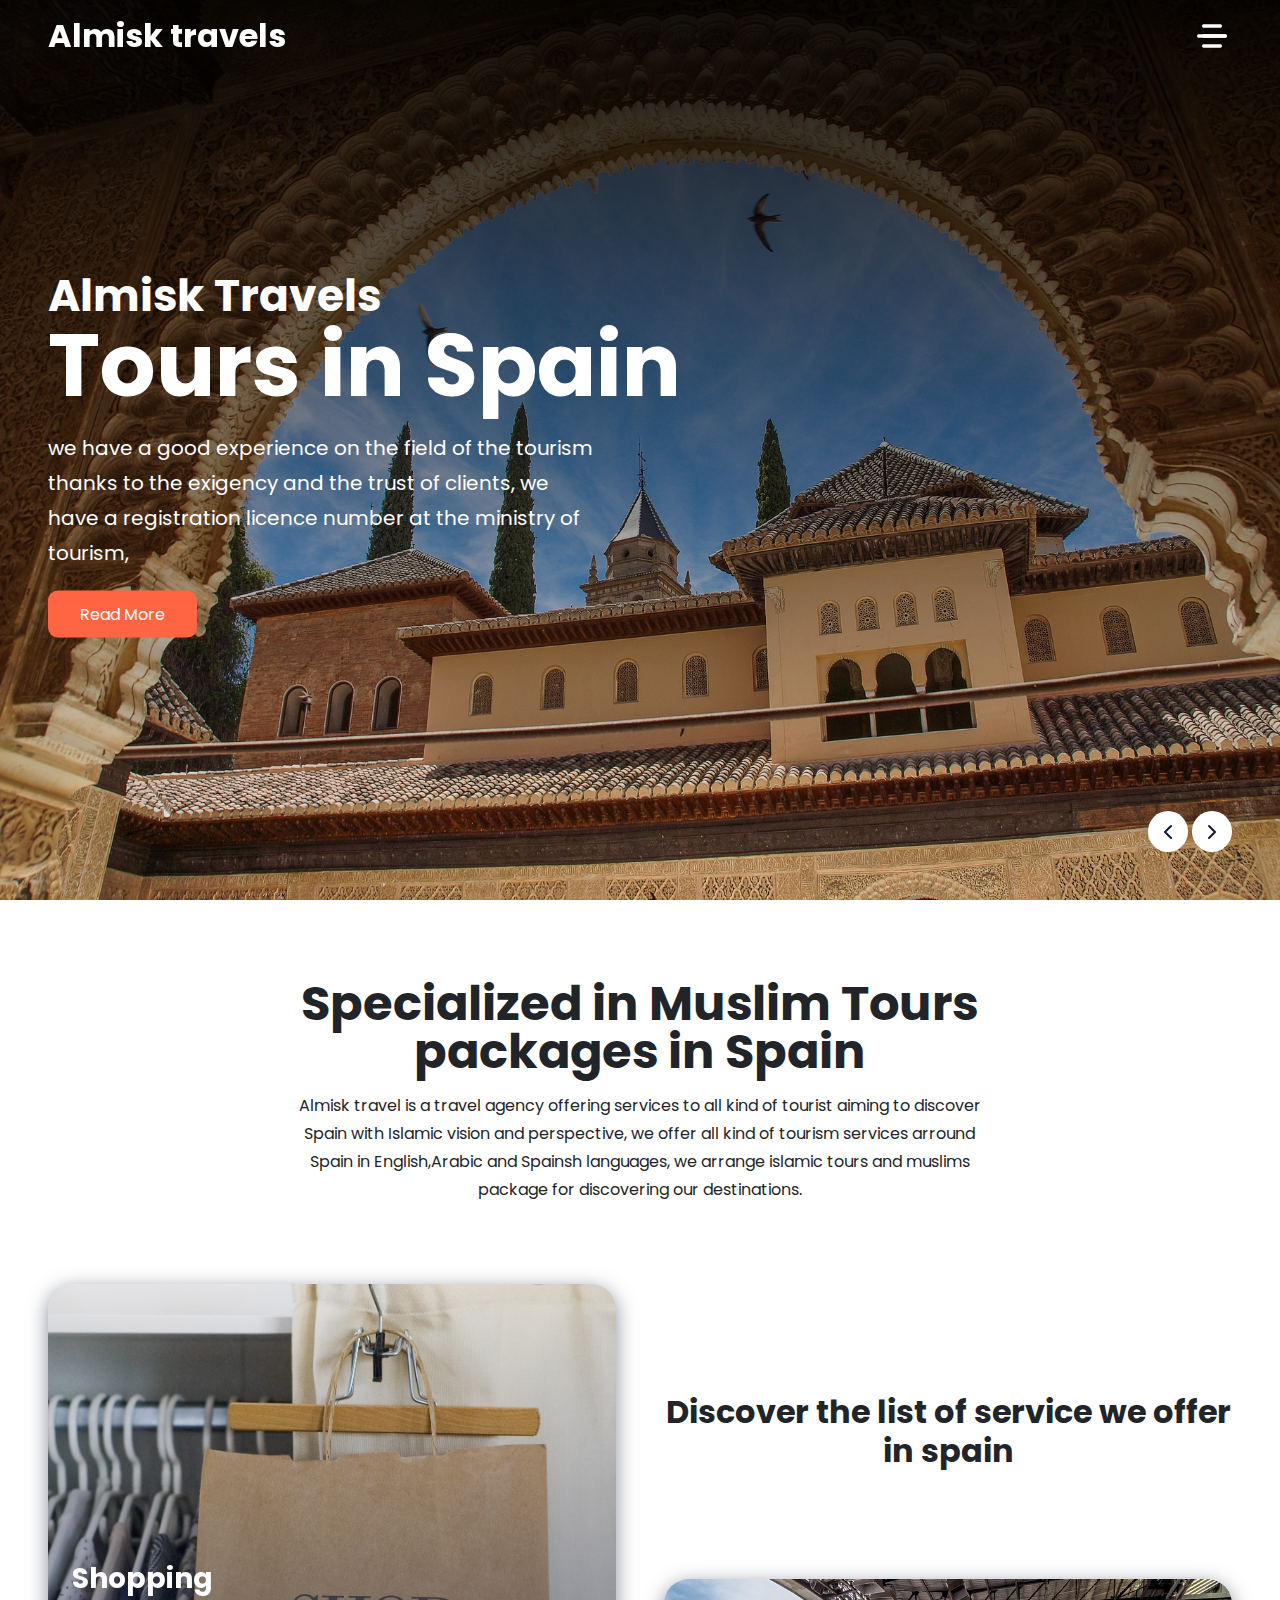
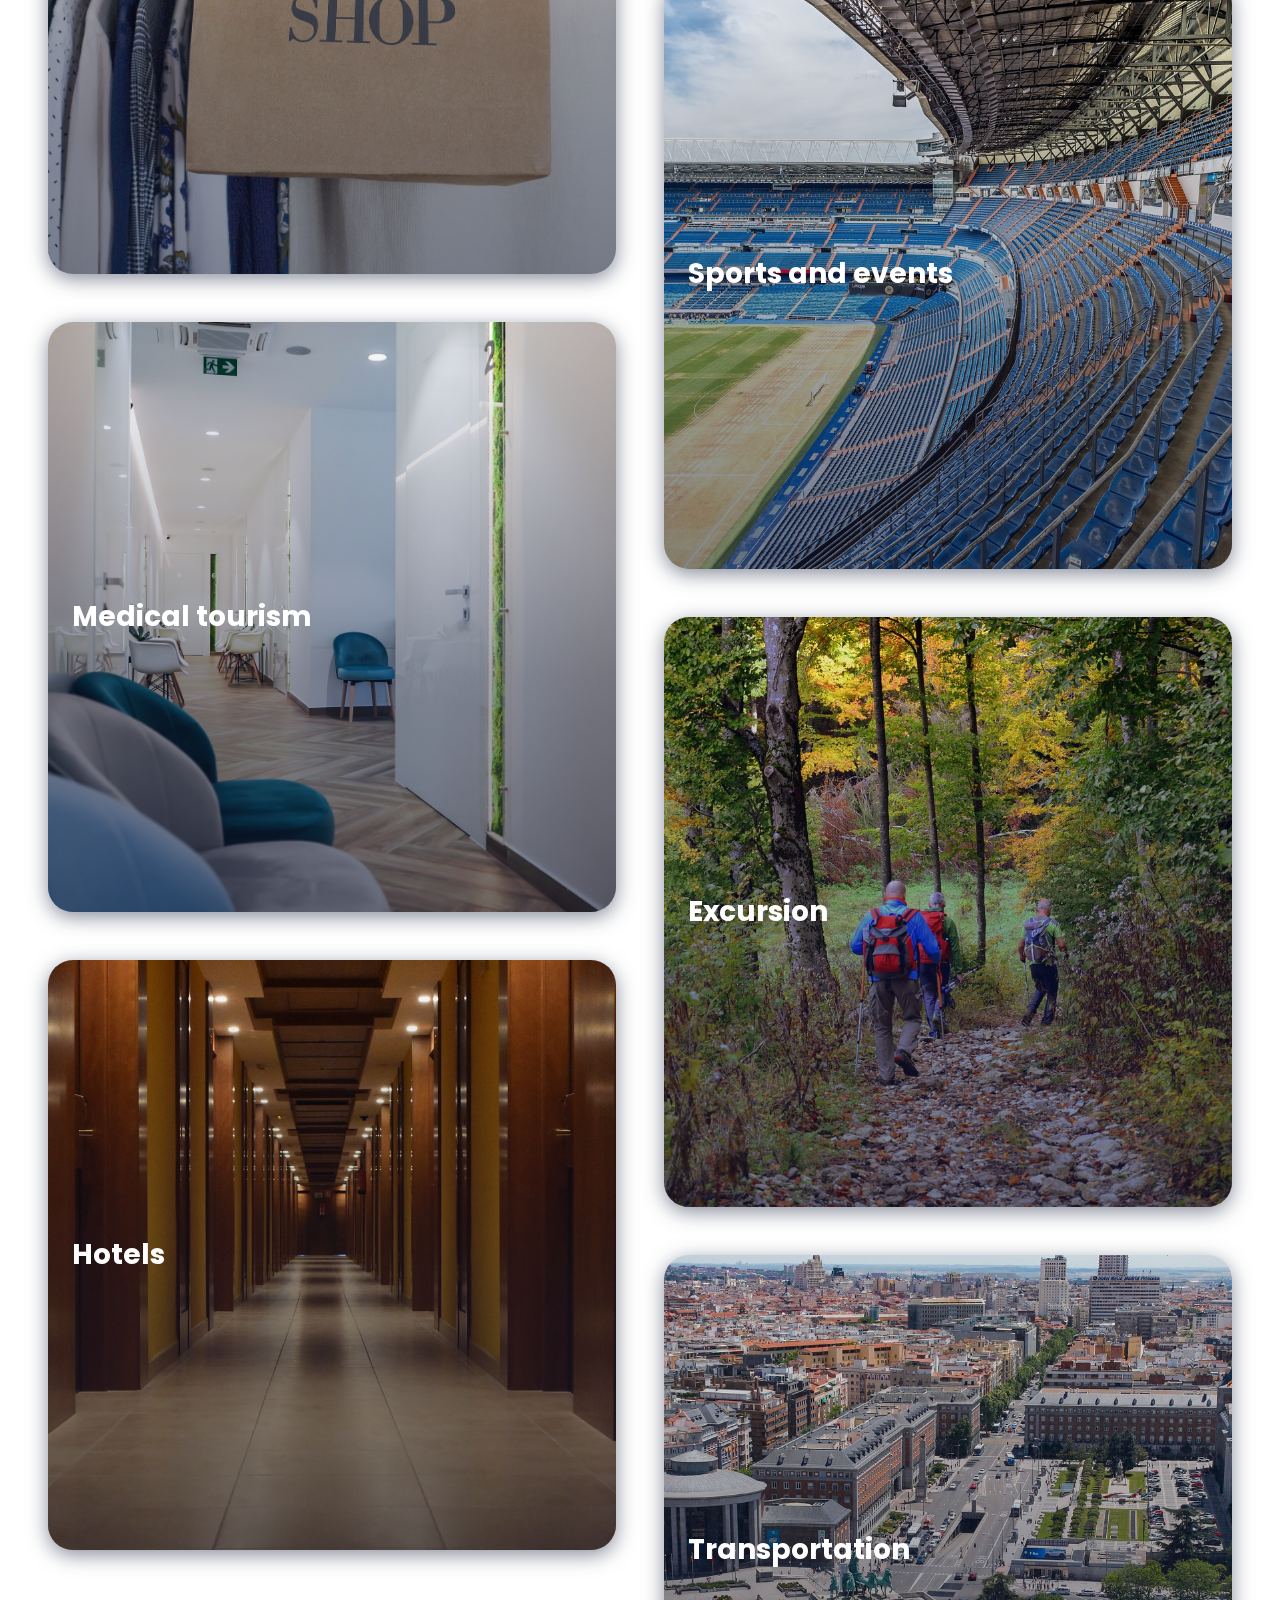
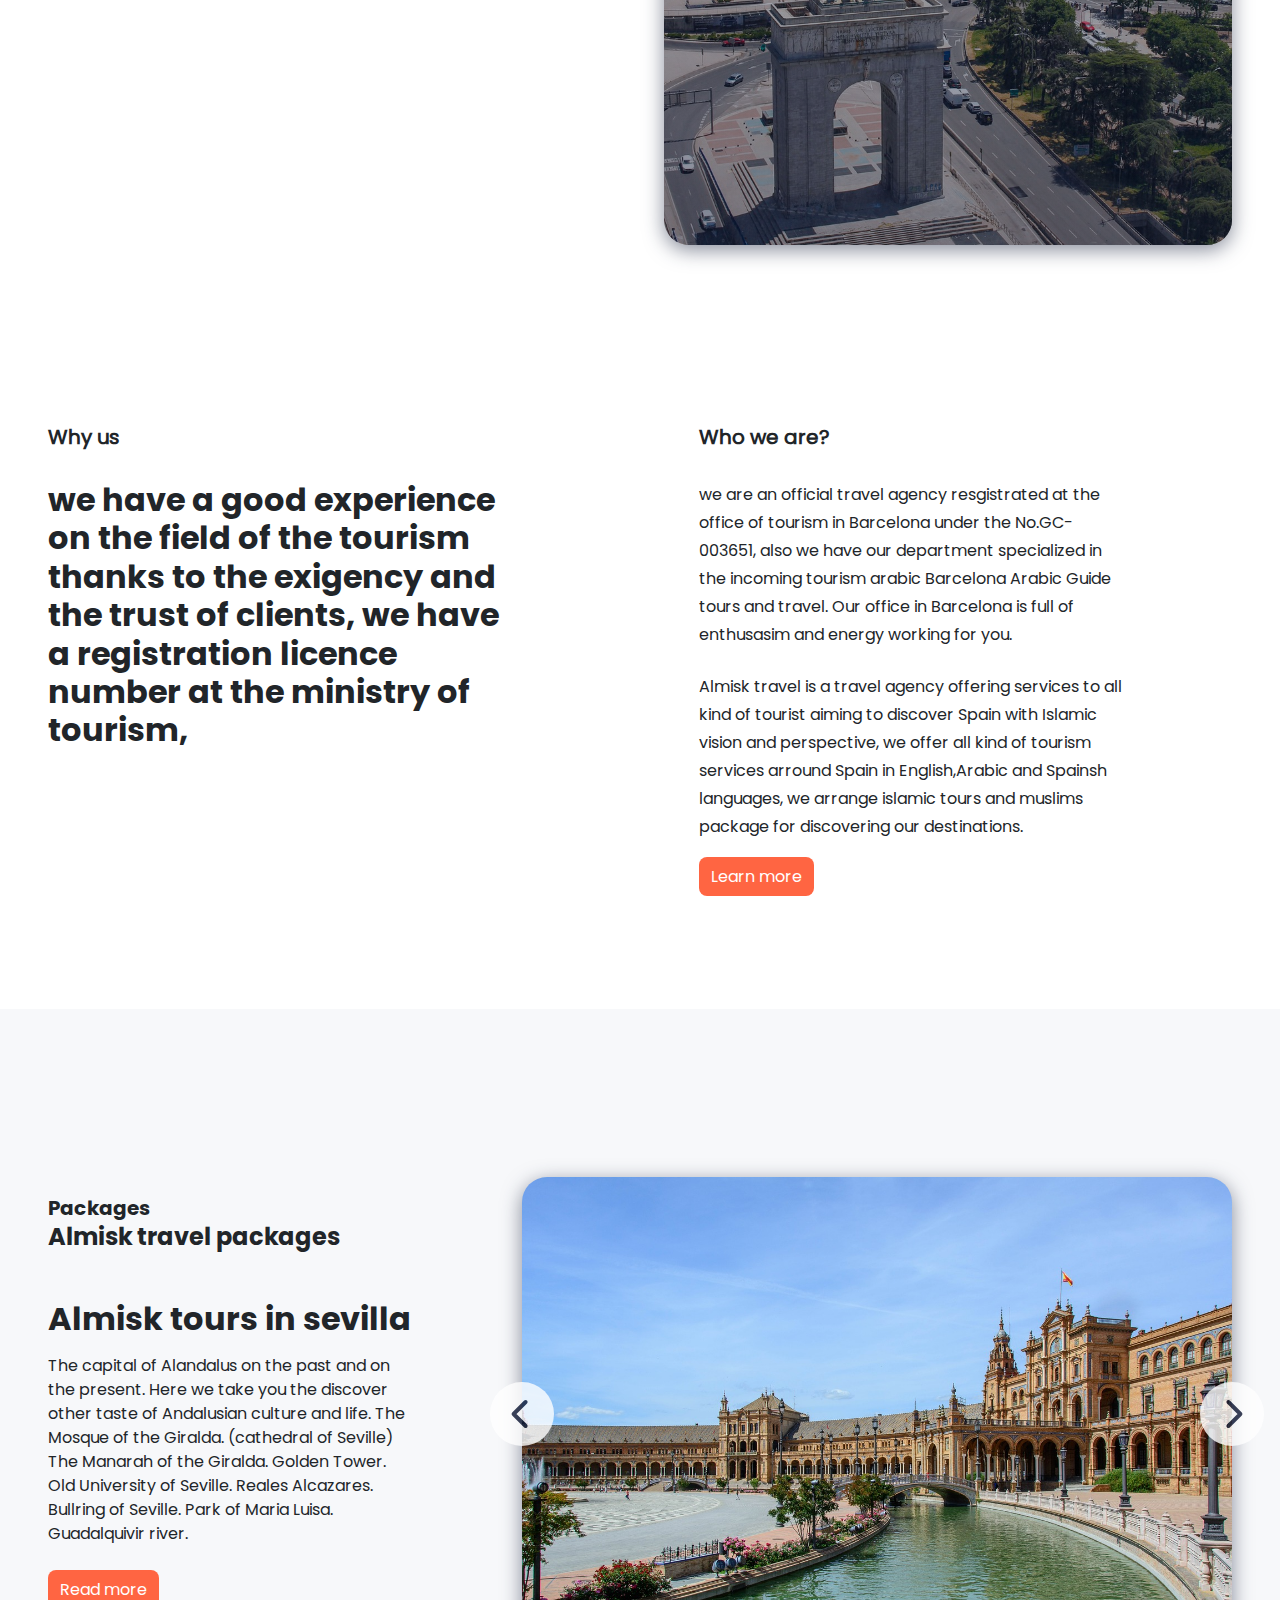
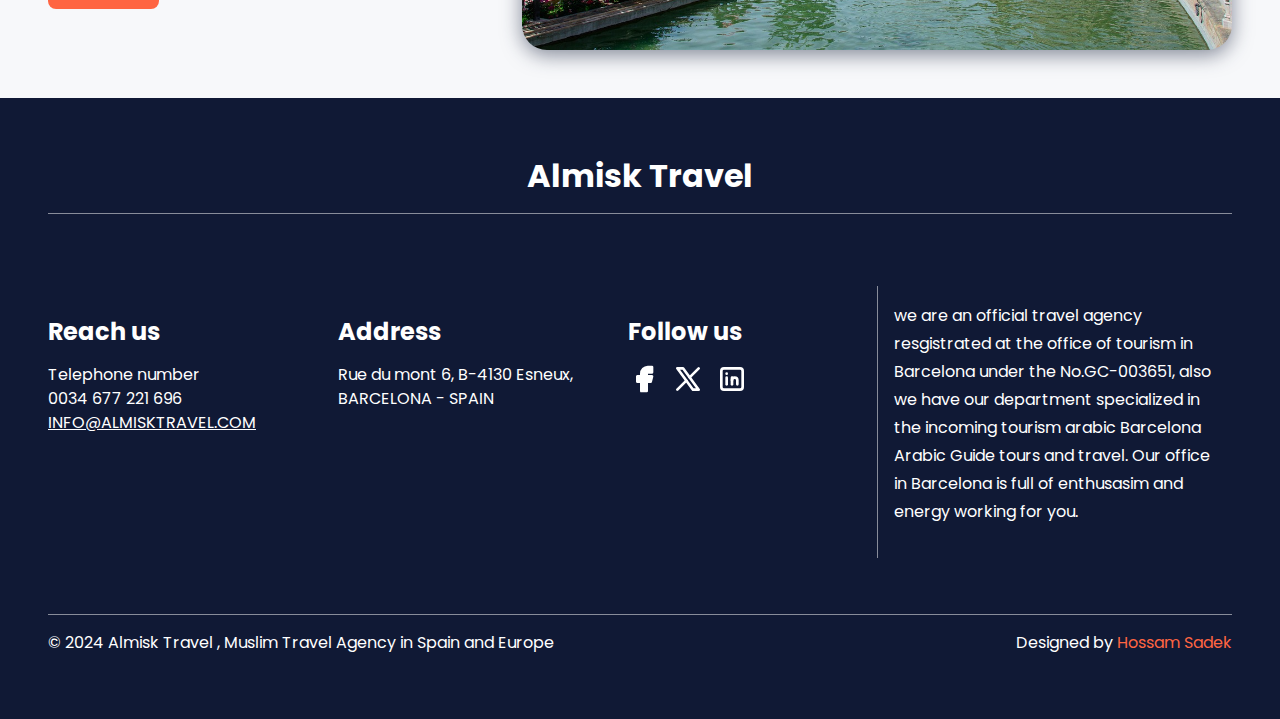
==== commit a64fb532: "Update index.html" ====
--- a/index.html
+++ b/index.html
@@ -17,7 +17,7 @@
          ========================================================================================= -->
     <header>
       <nav>
-        <a href="#"> Almisk travels </a>
+        <a href="https://hossam-sadek-0000.github.io/Almisk-travel/"> Almisk travels </a>
         <div class="menu-button">
           <svg
             xmlns="http://www.w3.org/2000/svg"
@@ -59,8 +59,8 @@
       <div class="slided-menu-wrap">
         <div class="slided-inner-content">
           <ul>
-            <li><a href="file:///G:/Workshop/Design%20&%20Wordpress/Current%20Project/Inprogress%20Projects/Almisk%20Travel/index.html">Home</a></li>
-            <li><a href="file:///G:/Workshop/Design%20&%20Wordpress/Current%20Project/Inprogress%20Projects/Almisk%20Travel/packages.html">Packages</a></li>
+            <li><a href="https://hossam-sadek-0000.github.io/Almisk-travel/">Home</a></li>
+            <li><a href="https://hossam-sadek-0000.github.io/Almisk-travel/packages">Packages</a></li>
             <li><a href="https://umrah-desde.com/">Umra -</a></li>
             <li><a href="#">About</a></li>
             <li><a href="#">contact</a></li>
@@ -218,16 +218,11 @@
       </div>
 
       <div class="service-wrap">
-        <div class="service-description description-one">
+        <div class="service-description description-one text-center">
           <h4>Discover the list of service we offer in spain</h4>
         </div>
 
-        <div class="service-description description-two">
-          <h4>
-            Almisk travel is a travel agency offering services to all kind of
-            tourist
-          </h4>
-        </div>
+      
 
         <div class="services-cards-grid">
           <div class="service-slide">
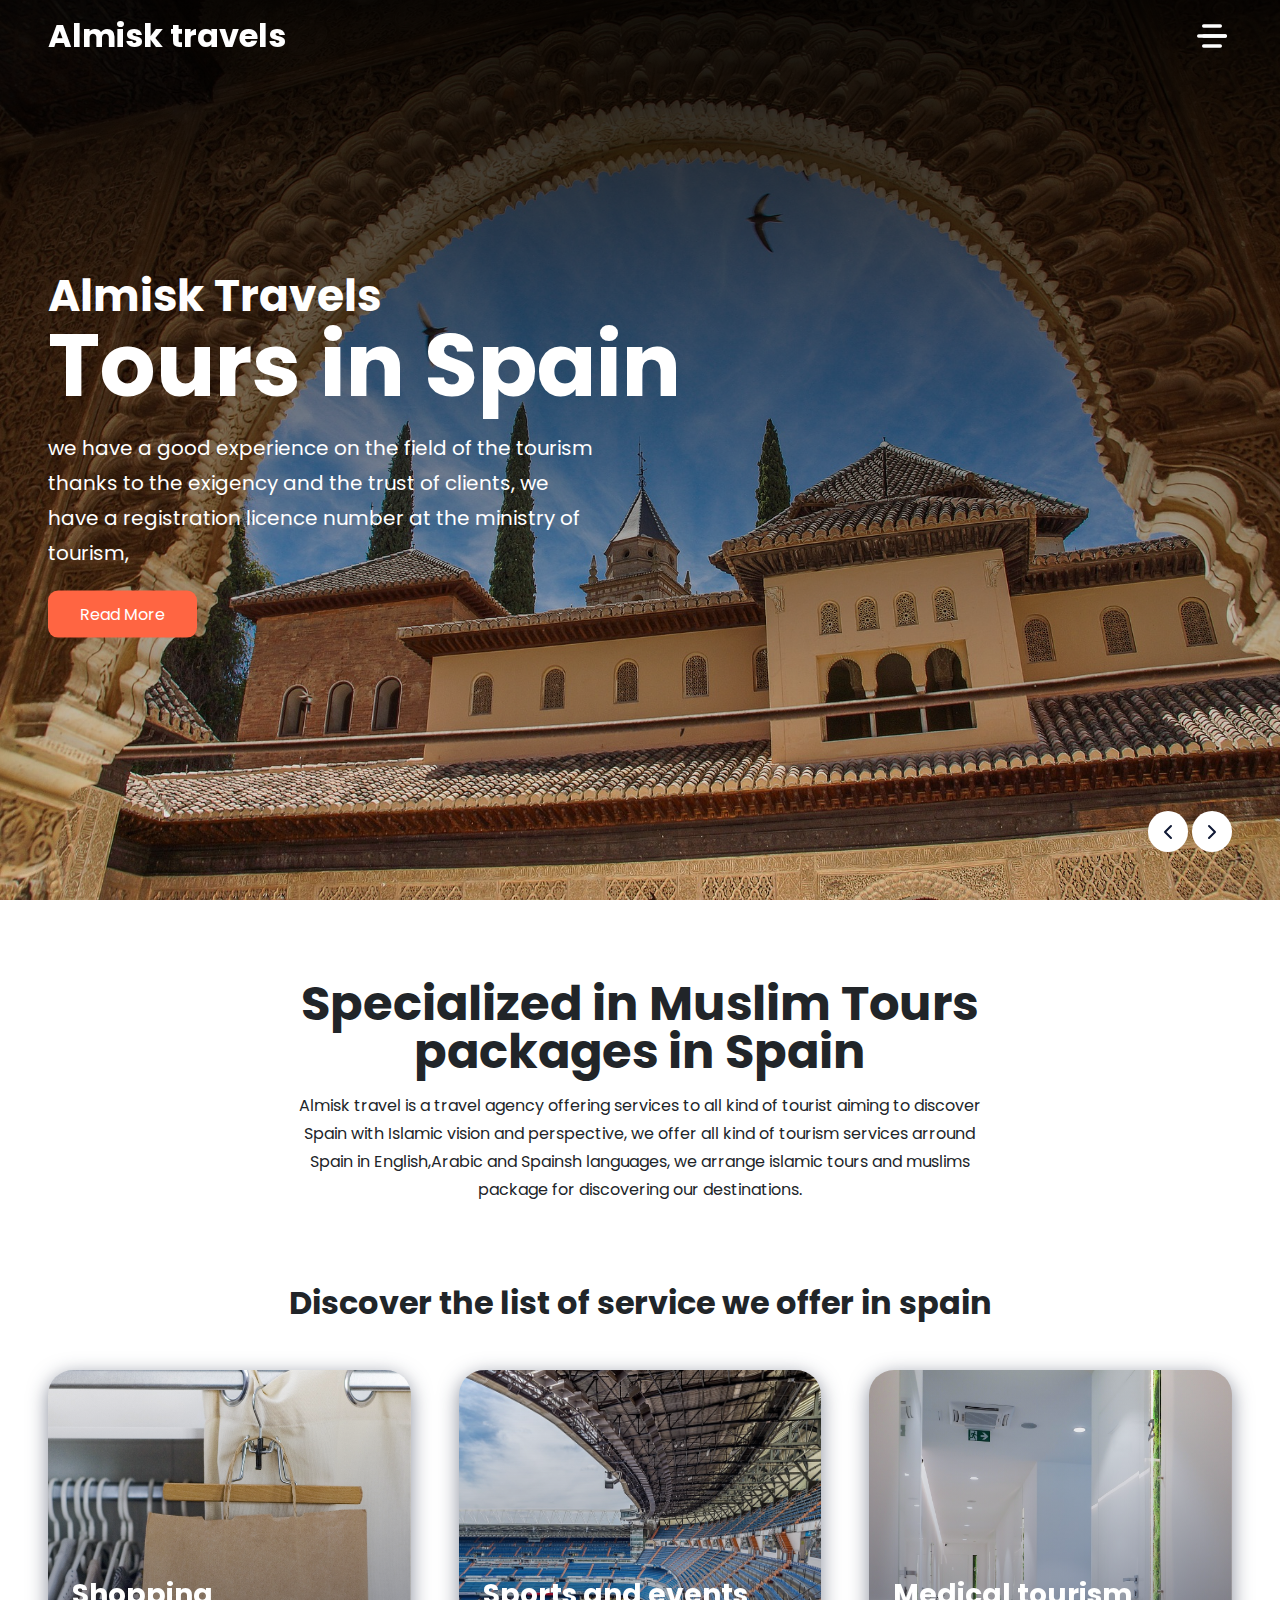
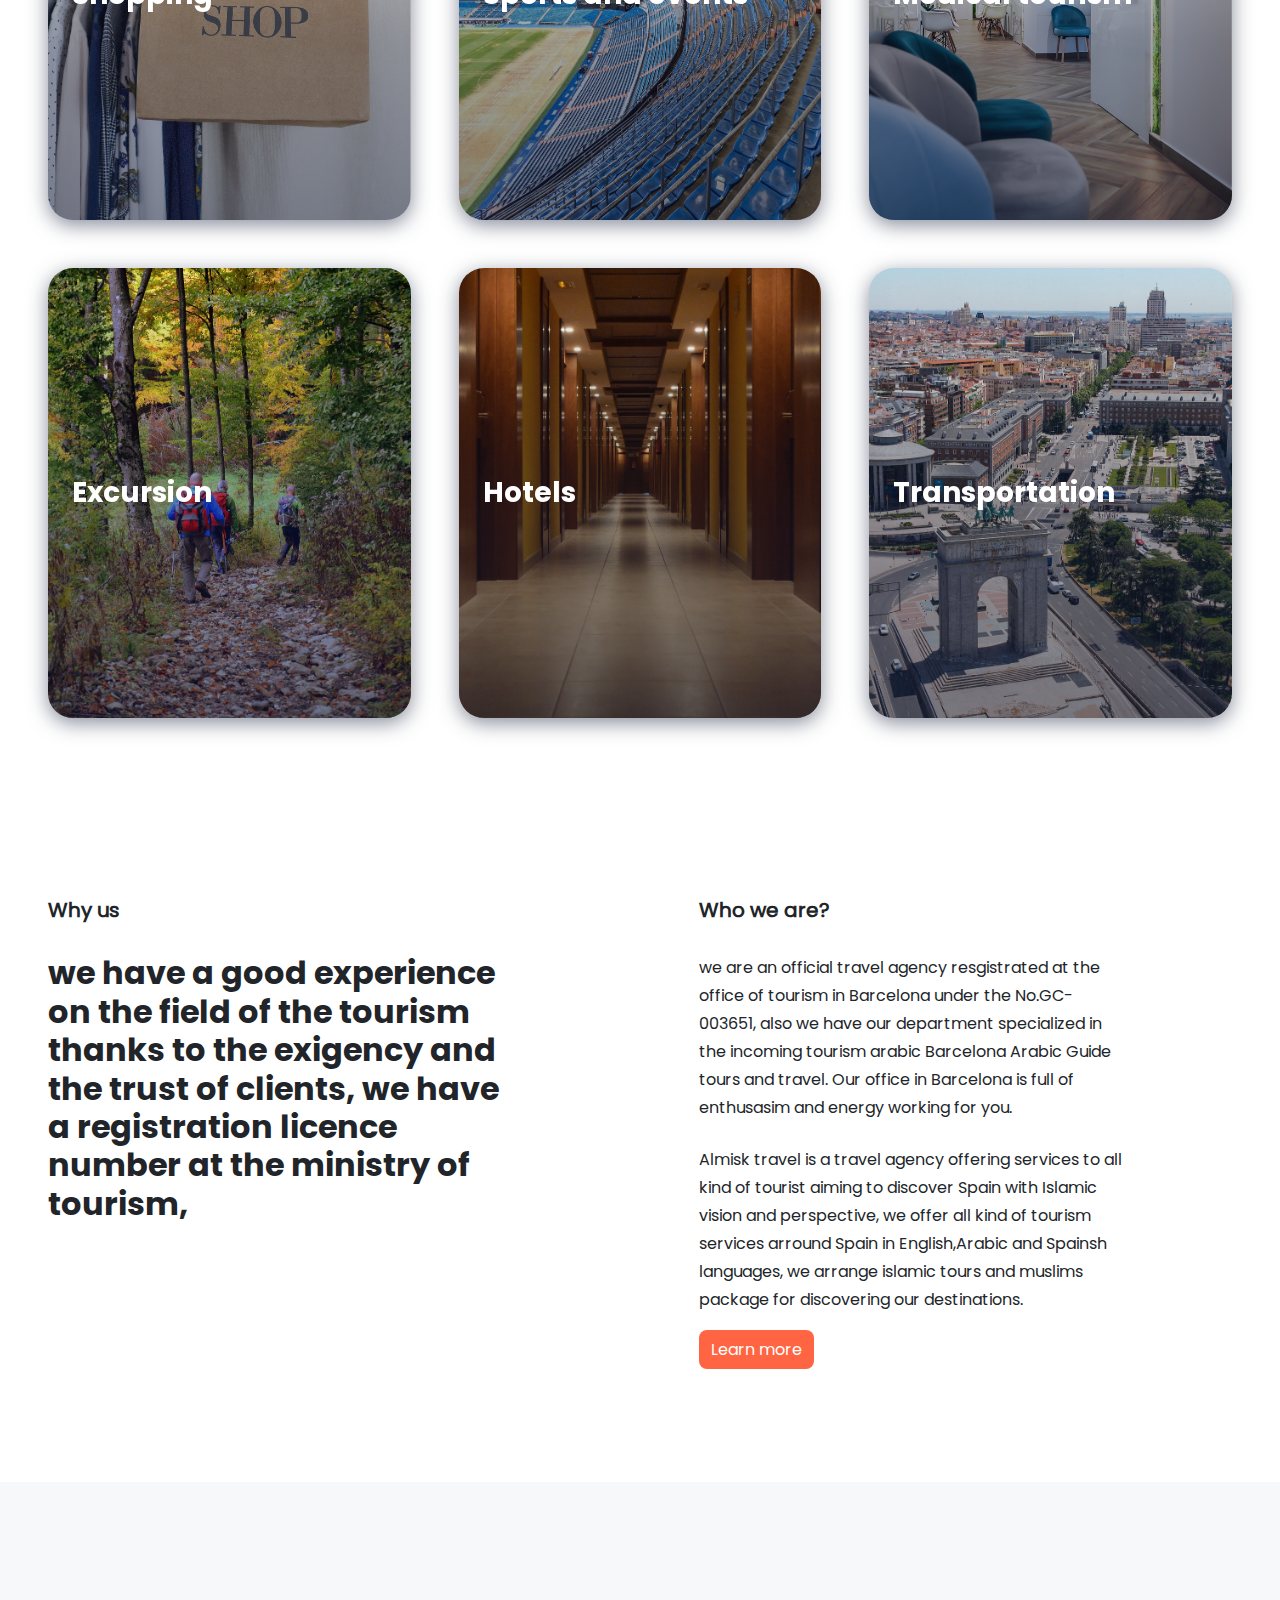
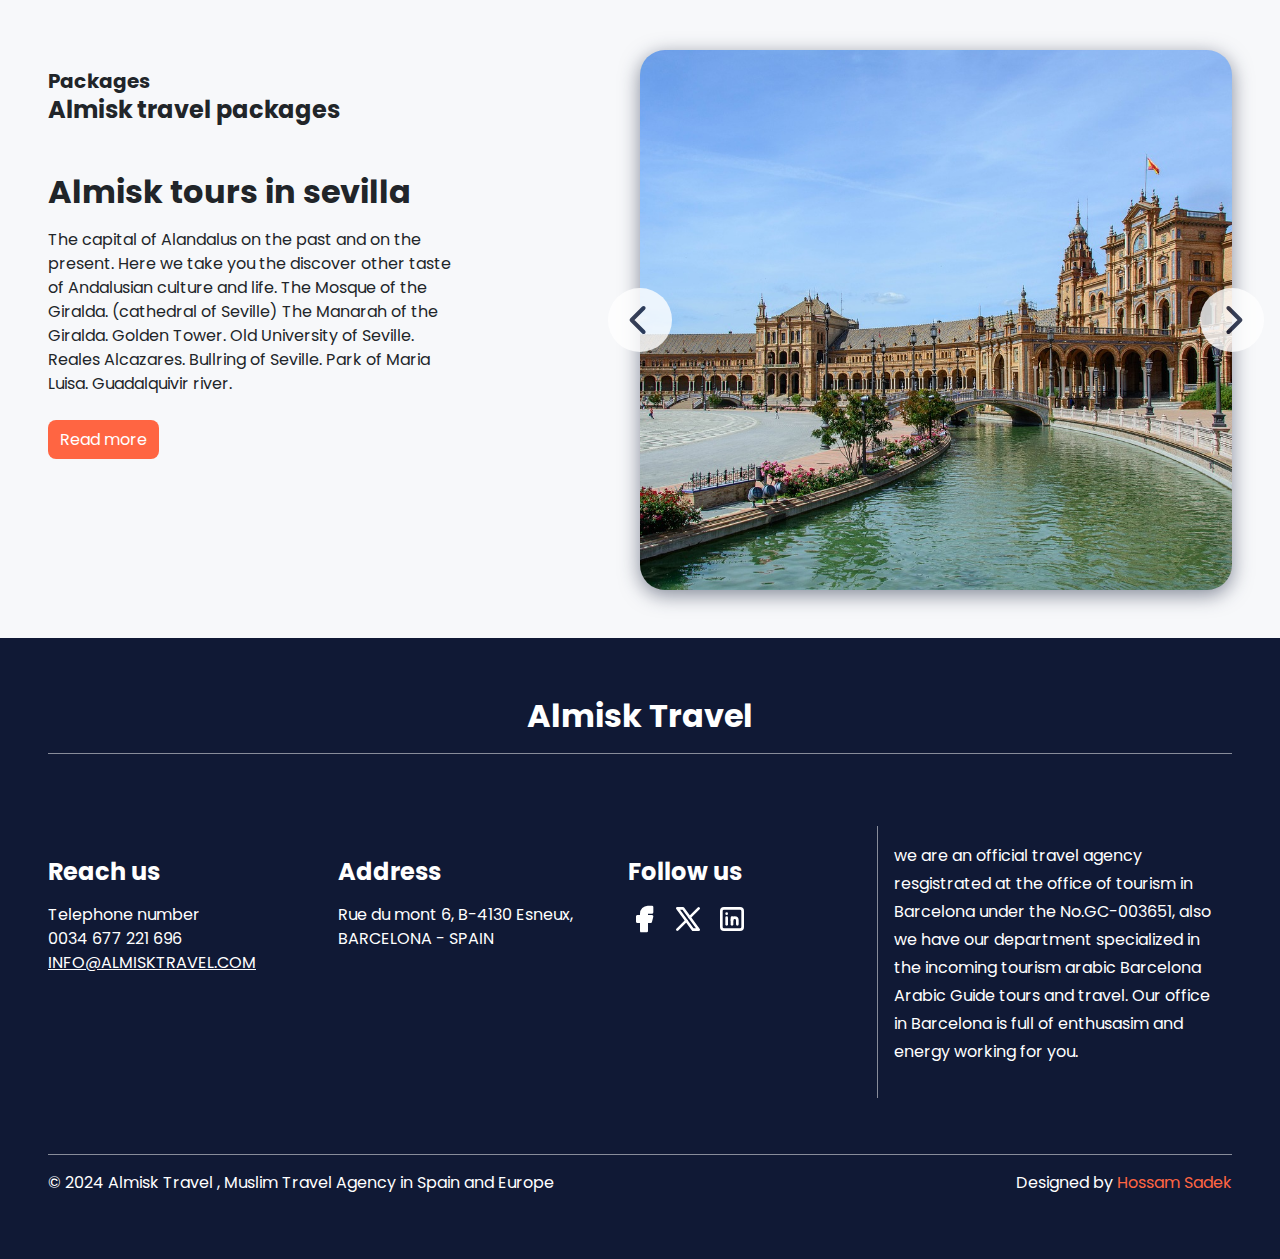
==== commit 246aa1af: "Update index.html" ====
--- a/index.html
+++ b/index.html
@@ -56,7 +56,7 @@
           </svg>
         </div>
       </nav>
-      <div class="slided-menu-wrap">
+      <div class="slided-menu-wrap padding-system">
         <div class="slided-inner-content">
           <ul>
             <li><a href="https://hossam-sadek-0000.github.io/Almisk-travel/">Home</a></li>
--- a/assets/css/AlmiskStyling.css
+++ b/assets/css/AlmiskStyling.css
@@ -1,1004 +1,1826 @@
-/*
-** This Theme was Desgined By
-**@ Hossam Sadek
-**
-=========================================================
-** CSS file Guide
-=========================================================
-
-
-** 1.General Settings
-    1.1 body styling
-    1.2 fonts styling
-    1.3 color reference
-    1.4 General Styling Classes
-
-** // The Header : involved in every page ( 2 )
-
-** 2.Header styling
-    2.1 the header 
-    2.2 slidedown wrap
-    
-     
-** // The Home Page 
-
-** 3.home page sections styling
-    3.1 the Hero Section
-    3.2 About section
-    3.3 Why us Section
-    3.4 Package List  section 
-    
-** // The Packags, single package Pages 
-
-** 4.packages sections styling
-    4.1 packages hero section
-    4.2 Packages posts wrap
-    4.3 Single Package post wrap
-
-
-*/
-
-/*
-=========================================================
-** 1. General setting
-=========================================================
-
-** 1.1 body styling =============
-*/
-body {
-  margin: 0;
-  padding: 0;
-  border: 0;
-  font-size: 16px;
-  box-sizing: border-box;
-  -webkit-box-sizing: border-box;
-  -moz-box-sizing: border-box;
-  font-family: "poppins-regular";
-}
-
-/*
-** 1.2 font styling ======================================
-*/
-
-/*
-
-** FONTS USED IN THIS THEME
-** headers : -------------;
-** body    : -------------;
-*/
-
-@font-face {
-  font-family: "poppins-bold";
-  src: url("../fonts/Poppins-Bold.ttf");
-  font-display: block;
-}
-
-@font-face {
-  font-family: "poppins-regular";
-  src: url("../fonts/Poppins-Regular.ttf");
-  font-display: block;
-}
-
-h1,
-h2,
-h3,
-h4,
-h5,
-h6 {
-  font-weight: bold;
-  margin: 0;
-  font-weight: 600;
-  -webkit-font-smoothing: antialiased;
-  text-rendering: optimizeLegibility;
-  font-family: "poppins-bold";
-}
-ul {
-  padding: 0;
-  margin: 0;
-}
-
-a,
-a:hover {
-  text-decoration: none;
-}
-
-h1 {
-  font-size: 64px;
-  line-height: 96px;
-}
-h2 {
-  font-size: 48px;
-  line-height: 72px;
-}
-h3 {
-  font-size: 32px;
-  line-height: 48px;
-}
-h4 {
-  font-size: 24px;
-  line-height: 36px;
-}
-h5 {
-  font-size: 18px;
-  line-height: 27px;
-}
-
-/*
-** 1.3 Color Reference =====================================
-*/
-
-:root {
-  --main-color: #ffffff;
-  --secondary-color: #f7f8fa;
-  --dark-color: #101935;
-  --buttons-color: #ff6542;
-  --buttons-color-darker: #ff481f;
-}
-
-/*
-** 1.4 General Styling Classes ===================================== */
-.padding-system {
-  padding: 3rem;
-}
-.img-system {
-  width: 100%;
-  height: 100%;
-  object-fit: cover;
-  object-position: center;
-  border-radius: 0.5rem;
-}
-/*
-=========================================================
-** 2. Header styling
-=========================================================
-
-** 2.1 the header  ==============================
-*/
-header {
-  position: fixed;
-  z-index: 600;
-  top: 0;
-  left: 0;
-  width: 100%;
-  padding: 1rem 3rem;
-}
-header.moved,
-header.ordinary-pages {
-  background-color: var(--main-color);
-}
-header nav {
-  position: relative;
-  z-index: 600;
-  display: flex;
-  justify-content: space-between;
-  align-items: center;
-}
-header nav a {
-  font-family: "poppins-bold";
-  font-size: 2rem;
-  line-height: 1;
-  font-weight: 600;
-  color: var(--main-color);
-}
-header.opened nav a,
-header.moved nav a,
-header.ordinary-pages nav a {
-  color: var(--dark-color);
-  transform: all 0.5s ease-in-out;
-}
-header nav a:hover {
-  color: var(--buttons-color);
-}
-header .menu-button {
-  cursor: pointer;
-  color: var(--main-color);
-  transform: all 0.5s ease-in-out;
-}
-header.opened .menu-button,
-header.moved .menu-button,
-header.ordinary-pages .menu-button {
-  color: var(--dark-color);
-}
-.menu-button svg {
-  height: 2.5rem;
-  width: 2.5rem;
-  transition: all 0.2s ease-in-out;
-}
-.menu-button svg:hover {
-  color: var(--buttons-color);
-}
-.menu-button .icon-tabler-menu-4,
-.menu-button.active .icon-tabler-x {
-  display: block;
-}
-.menu-button.active .icon-tabler-menu-4,
-.menu-button .icon-tabler-x {
-  display: none;
-}
-/* 2.2 slidedown wrap ------------------------ */
-.slided-menu-wrap {
-  display: none;
-  position: fixed;
-  z-index: 500;
-  top: 0;
-  left: 0;
-  padding: 3rem;
-  width: 100%;
-  height: calc(100vh);
-  background: var(--main-color);
-}
-header.opened .slided-menu-wrap {
-  display: block;
-  transform: all 0.5s ease-in-out;
-}
-.slided-inner-content {
-  display: flex;
-  flex-direction: column;
-  justify-content: center;
-  height: 100%;
-}
-.slided-menu-wrap ul {
-  list-style: none;
-  margin-bottom: 2rem;
-}
-
-.slided-menu-wrap ul li a {
-  font-size: 2.25rem;
-  font-family: "poppins-bold";
-  line-height: 1.25;
-  color: var(--dark-color);
-}
-.slided-inner-content ul li a:hover,
-.social-wrap a:hover {
-  color: var(--buttons-color);
-  transition: all 0.5s ease-in-out;
-}
-.social-wrap {
-  display: flex;
-  flex-direction: row;
-}
-.social-wrap a {
-  margin: 0 0.5rem;
-  color: var(--dark-color);
-}
-.social-wrap a svg {
-  width: 2rem;
-  height: 2rem;
-}
-.social-wrap a:nth-of-type(1) {
-  margin: 0 0.5rem 0 0;
-}
-/*
-=========================================================
-** 3. Home page styling
-=========================================================
-
-** 3.1 the Hero section  ==============================
-*/
-.hero-section-wrap {
-  position: relative;
-  height: 100vh;
-}
-.background-wrap {
-  position: absolute;
-  z-index: 100;
-  top: 0;
-  left: 0;
-  height: 100%;
-  width: 100%;
-}
-.background-wrap img {
-  height: 100%;
-  width: 100%;
-  object-fit: cover;
-  object-position: center;
-}
-.background-wrap .slide {
-  display: none;
-  width: 100%;
-  height: 100%;
-}
-.background-wrap .slide.active {
-  display: block;
-}
-.overlay {
-  position: absolute;
-  z-index: 200;
-  height: 100%;
-  width: 100%;
-  top: 0;
-  left: 0;
-  background: linear-gradient(
-    0deg,
-    rgba(0, 0, 0, 0) 0%,
-    rgba(0, 0, 0, 0.5) 60%,
-    rgba(0, 0, 0, 0.9) 100%
-  );
-}
-.inner-content {
-  position: absolute;
-  z-index: 300;
-  top: 50%;
-  width: 65%;
-  transform: translateY(-50%);
-}
-.inner-content h1 {
-  font-size: 2.75rem;
-  line-height: 1;
-  color: var(--main-color);
-}
-.inner-content h2 {
-  font-size: 5.5rem;
-  line-height: 1.1;
-  margin-bottom: 1rem;
-  color: var(--main-color);
-}
-.inner-content p {
-  width: 75%;
-  font-size: 1.25rem;
-  font-weight: 500;
-  line-height: 1.75;
-  color: var(--main-color);
-  margin-bottom: 2rem;
-}
-.inner-content a {
-  padding: 0.75rem 2rem;
-  border-radius: 10px;
-  color: var(--main-color);
-  background-color: var(--buttons-color);
-}
-.inner-content a:hover {
-  background-color: var(--buttons-color-darker);
-  transition: all 0.2s ease-in-out;
-}
-.buttons-wrap {
-  position: absolute;
-  z-index: 350;
-  bottom: 3rem;
-  right: 3rem;
-}
-.slider-btn {
-  display: inline-block;
-  cursor: pointer;
-  border-radius: 50%;
-  padding: 0.5rem;
-  background-color: var(--main-color);
-  color: var(--dark-color);
-}
-.slider-btn:hover {
-  color: var(--main-color);
-  background-color: var(--buttons-color);
-  transform: scale(1.05);
-  transition: all 0.3s ease-in-out;
-}
-/* 3.2 About section -------------------------  */
-.about-section {
-  padding-top: 5rem;
-}
-.about-content {
-  text-align: center;
-  max-width: 60%;
-  margin: 0 auto;
-  margin-bottom: 5rem;
-}
-.about-content h3 {
-  font-size: 3rem;
-  line-height: 1;
-  margin-bottom: 1rem;
-}
-.about-content p {
-  line-height: 1.75;
-  margin-bottom: 2rem;
-}
-.service-wrap {
-  position: relative;
-  padding-bottom: 295px;
-}
-.service-description {
-  position: absolute;
-  width: calc(50% - 1.5rem);
-  height: 295px;
-  display: flex;
-  flex-direction: column;
-  justify-content: center;
-}
-.description-one {
-  right: 0;
-  top: 0;
-}
-.description-two {
-  bottom: 0;
-  left: 0;
-}
-.service-description h4 {
-  font-size: 2rem;
-  line-height: 1.2;
-}
-.services-cards-grid {
-  display: grid;
-  grid-template-columns: 1fr 1fr;
-  grid-template-rows: auto;
-  grid-column-gap: 3rem;
-  grid-row-gap: 3rem;
-}
-.service-slide {
-  position: relative;
-  height: 590px;
-  overflow: hidden;
-  border-radius: 25px;
-  filter: drop-shadow(0px 5px 10px rgba(16, 25, 53, 0.5));
-}
-.service-slide:hover {
-  filter: drop-shadow(0px 5px 10px rgba(16, 25, 53, 0.7));
-  transition: all 0.5s ease-in-out;
-}
-.service-slide-overlay {
-  position: absolute;
-  top: 0;
-  left: 0;
-  width: 100%;
-  height: 100%;
-  display: flex;
-  align-items: center;
-  padding: 1rem;
-  background: linear-gradient(
-    180deg,
-    rgba(0, 0, 0, 0) 0%,
-    rgba(16, 25, 53, 0.4) 30%,
-    rgba(16, 25, 53, 0.8) 100%
-  );
-  background-size: 100% 200%;
-  background-position: 100% 0%;
-  transition: background-position 0.5s ease-in-out;
-}
-.service-slide:hover .service-slide-overlay {
-  background-position: 100% 100%;
-  transition: all 0.5s ease-in-out;
-}
-.service-slide img {
-  height: 100%;
-  width: 100%;
-  object-fit: cover;
-  object-position: center;
-}
-.service-slide:nth-last-of-type(odd) {
-  position: relative;
-  top: calc(590px / 2);
-}
-.service-slide-content h5 {
-  font-size: 1.75rem;
-  margin: 0.5rem;
-  line-height: 1;
-  color: var(--main-color);
-}
-.service-slide-content p {
-  display: none;
-  max-width: 50%;
-  line-height: 1.75;
-  color: var(--main-color);
-}
-.service-slide:hover .service-slide-content p {
-  display: block;
-  transition: all 0.5s ease-in-out;
-}
-/* 3.3 Why us Section  -------------------------  */
-.why-us-wrap {
-  padding: 120px 3rem;
-  display: flex;
-  justify-content: space-between;
-}
-.why-left-wrap {
-  width: 45%;
-  padding-right: 60px;
-}
-.why-right-wrap {
-  width: 45%;
-}
-.why-us-wrap h3 {
-  font-size: 1.25rem;
-  font-family: "poppins-regular";
-  margin-bottom: 1.25rem;
-}
-.why-us-wrap h2 {
-  font-size: 2rem;
-  line-height: 1.2;
-}
-.why-us-wrap p {
-  max-width: 80%;
-  margin-bottom: 1.5rem;
-  line-height: 1.75;
-}
-.why-us-wrap a {
-  border-radius: 8px;
-  padding: 0.5rem 0.75rem;
-  color: var(--main-color);
-  background-color: var(--buttons-color);
-  transition: all 0.2s ease-in-out;
-}
-.why-us-wrap a:hover {
-  background-color: var(--buttons-color-darker);
-}
-/* 3.4 Packages List -------------------------  */
-.packages-wrap {
-  background-color: var(--secondary-color);
-}
-.package-post-wrap {
-  display: flex;
-  padding-top: calc(3rem + 72px);
-}
-.package-content {
-  padding: 1rem 1rem 1rem 0;
-  width: 40%;
-}
-.package-content h1 {
-  font-size: 1.25rem;
-  line-height: 1.5;
-  margin-bottom: 0;
-}
-.package-content h2 {
-  max-width: 70%;
-  font-size: 1.5rem;
-  line-height: 1.2;
-  margin-bottom: 3rem;
-}
-.package-content h3 {
-  font-size: 2rem;
-  line-height: 1.2;
-  margin-bottom: 1rem;
-}
-.package-content p {
-  max-width: 80%;
-  margin-bottom: 2rem;
-}
-.package-content a {
-  font-size: 1rem;
-  border-radius: 8px;
-  padding: 0.5rem 0.75rem;
-  color: var(--main-color);
-  background-color: var(--buttons-color);
-  transition: all 0.5s ease-in-out;
-}
-.package-content a:hover {
-  background-color: var(--buttons-color-darker);
-}
-.package-img {
-  position: relative;
-  z-index: 100;
-  width: 60%;
-}
-.package-img img {
-  width: 100%;
-  height: 100%;
-  object-position: center;
-  object-fit: cover;
-  border-radius: 25px;
-  filter: drop-shadow(0px 5px 10px rgba(16, 25, 53, 0.5));
-  transition: all 0.5s ease-in-out;
-}
-.package-img img:hover {
-  filter: drop-shadow(0px 5px 10px rgba(16, 25, 53, 0.7));
-}
-
-.packages-server-data {
-  display: none;
-}
-.posts-btn {
-  position: absolute;
-  z-index: 200;
-  top: 50%;
-  transform: translateY(-50%);
-  padding: 0.5rem;
-  border-radius: 50%;
-  cursor: pointer;
-  color: var(--dark-color);
-  opacity: 0.8;
-  background-color: var(--main-color);
-  transition: all 0.3s ease-in-out;
-}
-.posts-btn svg {
-  width: 3rem;
-  height: 3rem;
-}
-.posts-btn:hover {
-  opacity: 1;
-}
-.prev-post {
-  right: -2rem;
-}
-.next-post {
-  left: -2rem;
-}
-.next-post svg {
-  transform: translateX(-5%);
-}
-.prev-post svg {
-  transform: translateX(5%);
-}
-/*
-=========================================================
-** 4. Packages and single packages styling 
-=========================================================
-** 4.1 Packages hero section =============
-*/
-.packages-hero-section {
-  position: relative;
-  height: 100vh;
-  padding: 72px 3rem 3rem 3rem;
-}
-.package-typo-wrap {
-  position: absolute;
-  top: 50%;
-  padding: 2rem 0;
-  transform: translateY(-50%);
-}
-.package-typo-wrap h1 {
-  font-size: 4.5rem;
-  line-height: 1.4;
-  color: var(--dark-color);
-  margin-bottom: 3rem;
-}
-.package-typo-wrap h1 span {
-  font-size: 1.25rem;
-  font-weight: 400;
-  padding-right: 1rem;
-}
-.package-typo-wrap a {
-  position: absolute;
-  left: 50%;
-  transform: translateX(-50%);
-  display: inline-block;
-  padding: 0.75rem 2rem;
-  border-radius: 10px;
-  color: var(--main-color);
-  background-color: var(--buttons-color);
-}
-.package-typo-wrap a:hover {
-  background-color: var(--buttons-color-darker);
-  transition: all 0.2s ease-in-out;
-}
-/* 4.2 Packages posts wrap -------------------------  */
-.packages-posts-wrap {
-  padding: 1rem 3rem 3rem 3rem;
-}
-.packages-posts-inner-wrap h2 {
-  font-size: 1.75rem;
-  line-height: 1.2;
-}
-.package-slide a h3 {
-  color: var(--main-color);
-}
-/* 4.3 Single Package post wrap -------------------------  */
-.single-package-wrap {
-  padding-top: 72px;
-}
-.single-package-typo {
-  padding: 3rem 0;
-}
-.single-package-typo h1 {
-  font-size: 1.5rem;
-  line-height: 1.2;
-  color: var(--dark-color);
-}
-.single-package-typo h2 {
-  font-size: 3.5rem;
-  margin-bottom: 3rem;
-  line-height: 1.2;
-  color: var(--dark-color);
-}
-.single-package-content-wrap {
-  position: relative;
-  display: flex;
-  justify-content: space-between;
-}
-.single-package-content-wrap p {
-  font-size: 1rem;
-  line-height: 1.8;
-}
-.package-contact {
-  font-size: 1rem;
-  color: var(--dark-color);
-  line-height: 1.5;
-}
-.package-contact a {
-  display: inline-block;
-  padding: 0.5rem 0.75rem;
-  margin-top: 1rem;
-  border-radius: 10px;
-  color: var(--main-color);
-  background-color: var(--buttons-color);
-  transition: all 0.3s ease-in-out;
-}
-.package-contact a:hover {
-  color: var(--main-color);
-  background-color: var(--buttons-color-darker);
-}
-.package-contact a svg {
-  height: 1rem;
-  width: 1rem;
-  transition: all 0.3s ease-in-out;
-}
-.package-contact a:hover svg {
-  transform: translateX(5px);
-}
-.post-content-wrap,
-.post-thumbnail-wrap {
-  width: 45%;
-}
-.post-thumbnail-wrap img {
-  position: sticky;
-  top: calc(72px + 1rem);
-  left: 0;
-  width: 100%;
-  height: auto;
-  object-fit: cover;
-  object-position: center;
-  border-radius: 25px;
-  filter: drop-shadow(0px 5px 10px rgba(16, 25, 53, 0.5));
-}
-.img-gallery-wrap {
-  position: relative;
-  margin: 6rem 0;
-}
-#left-scroll,
-#right-scroll {
-  position: absolute;
-  top: 50%;
-  padding: 0.5rem;
-  border: none;
-  border-radius: 50%;
-  cursor: pointer;
-  color: var(--dark-color);
-  opacity: 0.8;
-  background-color: var(--main-color);
-  transition: all 0.3s ease-in-out;
-  transform: translateY(-50%);
-}
-#left-scroll svg,
-#right-scroll svg {
-  width: 2rem;
-  height: 2rem;
-}
-#left-scroll:hover,
-#right-scroll:hover {
-  opacity: 1;
-}
-#left-scroll {
-  left: 0;
-}
-#right-scroll {
-  right: 0;
-}
-#left-scroll svg {
-  transform: translateX(-5%);
-}
-#right-scroll svg {
-  transform: translateX(5%);
-}
-.img-slider-wrap {
-  display: flex;
-  overflow-x: scroll;
-  scroll-behavior: smooth;
-  height: 60vh;
-  margin-top: 3rem;
-}
-.img-slider-wrap::-webkit-scrollbar {
-  display: none;
-}
-.img-slider-wrap img {
-  border-radius: 25px;
-  margin: 0 0.5rem;
-}
-.img-slider-wrap img:nth-of-type(1) {
-  margin: 0 0.5rem 0 0;
-}
-.img-slider-wrap img:last-of-type {
-  margin: 0 0 0 0.5rem;
-}
-.more-packages-wrap {
-  background-color: var(--secondary-color);
-}
-.more-packages-wrap h4 {
-  font-size: 2rem;
-  line-height: 1.2;
-  margin-bottom: 3rem;
-}
-.more-packages-posts {
-  display: grid;
-  grid-template-columns: 1fr 1fr;
-  grid-template-rows: auto;
-  grid-column-gap: 3rem;
-  grid-row-gap: 3rem;
-  margin-bottom: 3rem;
-}
-.more-package-slide {
-  height: 590px;
-  overflow: hidden;
-  border-radius: 25px;
-  filter: drop-shadow(0px 5px 10px rgba(16, 25, 53, 0.5));
-}
-.more-package-slide:hover {
-  filter: drop-shadow(0px 5px 10px rgba(16, 25, 53, 0.7));
-  transition: all 0.5s ease-in-out;
-}
-.more-package-slide img {
-  height: 100%;
-  width: 100%;
-  object-fit: cover;
-  object-position: center;
-}
-.more-package-slide:hover .service-slide-overlay {
-  background-position: 100% 100%;
-  transition: all 0.5s ease-in-out;
-}
-.more-package-slide:hover .service-slide-content p {
-  display: block;
-  transition: all 0.5s ease-in-out;
-}
-.more-package-posts-link {
-  display: inline-block;
-  font-size: 1.25rem;
-  padding: 0.75rem 2rem;
-  border-radius: 10px;
-  color: var(--main-color);
-  background-color: var(--buttons-color);
-  transition: all 0.3s ease-in-out;
-}
-.more-package-posts-link svg {
-  width: 1.2rem;
-  height: 1.25rem;
-  transition: all 0.3s ease-in-out;
-}
-.more-package-posts-link:hover {
-  color: var(--main-color);
-  background-color: var(--buttons-color-darker);
-}
-.more-package-posts-link:hover svg {
-  transform: translateX(5px);
-}
-/*
-=========================================================
-** .. The footer styling
-=========================================================
-
-** ..1 the big wrapper and the image  ==============================
-*/
-footer {
-  background-color: var(--dark-color);
-}
-footer h5 {
-  padding: 1rem 0 1.5rem;
-  font-size: 2rem;
-  color: var(--main-color);
-  margin-bottom: 1rem;
-  border-bottom: 1px solid rgba(255, 255, 255, 0.5);
-}
-.footer-content-wrap {
-  display: flex;
-  padding: 3.5rem 0;
-  justify-content: space-between;
-}
-
-.footer-content-left {
-  display: flex;
-  justify-content: space-between;
-  width: 70%;
-  padding: 2rem 0;
-  color: var(--main-color);
-}
-.footer-content-left > div {
-  width: 30%;
-}
-.footer-content-left > div span {
-  display: block;
-}
-.footer-site-info {
-  border-right: 1px solid rgba(255, 255, 255, 0.5);
-}
-.footer-mail {
-  color: var(--main-color);
-  text-decoration: underline;
-}
-.footer-mail:hover {
-  text-decoration: underline;
-  color: var(--buttons-color-darker);
-  transition: all 0.2s ease-in-out;
-}
-.footer-site-social h6,
-.footer-site-address h6,
-.footer-site-contact h6 {
-  font-size: 1.5rem;
-  line-height: 1.2;
-  margin-bottom: 1rem;
-}
-.footer-site-social a:nth-of-type(1) {
-  margin: 0 0.25rem 0 0;
-}
-.footer-site-social a {
-  margin: 0 0.25rem;
-  color: var(--main-color);
-  transition: all 0.2s ease-in-out;
-}
-.footer-site-social a:hover {
-  color: var(--buttons-color);
-}
-.footer-site-social a svg {
-  width: 2rem;
-  height: 2rem;
-}
-
-.footer-content-right {
-  padding: 1rem;
-  width: 30%;
-  border-left: 1px solid rgba(255, 255, 255, 0.5);
-}
-.footer-content-right p {
-  line-height: 1.75;
-  color: var(--main-color);
-}
-.copy-right-wrap {
-  display: flex;
-  justify-content: space-between;
-  padding: 1rem 0;
-  color: var(--main-color);
-  border-top: 1px solid rgba(255, 255, 255, 0.5);
-}
-.copy-right-wrap a {
-  color: var(--buttons-color);
-}
-.copy-right-wrap a:hover {
-  color: var(--buttons-color-darker);
-  transition: all 0.2s ease-in-out;
-}
-/* ===================================== Responsive Setup ============================*/
-
-@media only screen and (max-width: 992px) {
-  /*
-  **1- 1.2 fonts styling 
-  */
-  h1 {
-    font-size: 48px;
-    line-height: 72px;
-  }
-  h2 {
-    font-size: 40px;
-    line-height: 60px;
-  }
-  h3 {
-    font-size: 32px;
-    line-height: 48px;
-  }
-  h4 {
-    font-size: 20px;
-    line-height: 30px;
-  }
-  h5 {
-    font-size: 18px;
-    line-height: 27px;
-  }
-}
-
-@media only screen and (max-width: 768px) {
-  /*
-  **1- 1.2 fonts styling 
-  */
-  h1 {
-    font-size: 40px;
-    line-height: 60px;
-  }
-  h2 {
-    font-size: 36px;
-    line-height: 44px;
-  }
-  h3 {
-    font-size: 28px;
-    line-height: 42px;
-  }
-  h4 {
-    font-size: 20px;
-    line-height: 30px;
-  }
-  h5 {
-    font-size: 18px;
-    line-height: 27px;
-  }
-}
+/*
+** This Theme was Desgined By
+**@ Hossam Sadek
+**
+=========================================================
+** CSS file Guide
+=========================================================
+
+
+** 1.General Settings
+    1.1 body styling
+    1.2 fonts styling
+    1.3 color reference
+    1.4 General Styling Classes
+
+** // The Header : involved in every page ( 2 )
+
+** 2.Header styling
+    2.1 the header 
+    2.2 slidedown wrap
+    
+     
+** // The Home Page 
+
+** 3.home page sections styling
+    3.1 the Hero Section
+    3.2 About section
+    3.3 Why us Section
+    3.4 Package List  section 
+    
+** // The Packags, single package Pages 
+
+** 4.packages sections styling
+    4.1 packages hero section
+    4.2 Packages posts wrap
+    4.3 Single Package post wrap
+    
+
+** // The Different pages, Contact , blog , about , 404 
+    5. The Different pages styling
+     5.1 the contact page
+     5.2 blog page 
+     5.3 404 page
+
+
+*/
+
+/*
+=========================================================
+** 1. General setting
+=========================================================
+
+** 1.1 body styling =============
+*/
+body {
+  margin: 0;
+  padding: 0;
+  border: 0;
+  font-size: 16px;
+  box-sizing: border-box;
+  -webkit-box-sizing: border-box;
+  -moz-box-sizing: border-box;
+  font-family: "poppins-regular";
+}
+#header-shape-data {
+  display: none;
+}
+/*
+** 1.2 font styling ======================================
+*/
+
+/*
+
+** FONTS USED IN THIS THEME
+** headers : -------------;
+** body    : -------------;
+*/
+
+@font-face {
+  font-family: "poppins-bold";
+  src: url("../fonts/Poppins-Bold.ttf");
+  font-display: block;
+}
+
+@font-face {
+  font-family: "poppins-regular";
+  src: url("../fonts/Poppins-Regular.ttf");
+  font-display: block;
+}
+
+h1,
+h2,
+h3,
+h4,
+h5,
+h6 {
+  font-weight: bold;
+  margin: 0;
+  font-weight: 600;
+  -webkit-font-smoothing: antialiased;
+  text-rendering: optimizeLegibility;
+  font-family: "poppins-bold";
+}
+ul {
+  padding: 0;
+  margin: 0;
+}
+
+a,
+a:hover {
+  text-decoration: none;
+}
+
+h1 {
+  font-size: 64px;
+  line-height: 96px;
+}
+h2 {
+  font-size: 48px;
+  line-height: 72px;
+}
+h3 {
+  font-size: 32px;
+  line-height: 48px;
+}
+h4 {
+  font-size: 24px;
+  line-height: 36px;
+}
+h5 {
+  font-size: 18px;
+  line-height: 27px;
+}
+
+/*
+** 1.3 Color Reference =====================================
+*/
+
+:root {
+  --main-color: #ffffff;
+  --secondary-color: #f7f8fa;
+  --dark-color: #101935;
+  --buttons-color: #ff6542;
+  --buttons-color-darker: #ff481f;
+}
+
+/*
+** 1.4 General Styling Classes ===================================== */
+.padding-system {
+  padding: 3rem;
+}
+.img-system {
+  width: 100%;
+  height: 100%;
+  object-fit: cover;
+  object-position: center;
+  border-radius: 0.5rem;
+}
+/*
+=========================================================
+** 2. Header styling
+=========================================================
+
+** 2.1 the header  ==============================
+*/
+
+header {
+  position: fixed;
+  z-index: 600;
+  top: 0;
+  left: 0;
+  width: 100%;
+  padding: 1rem 3rem;
+}
+body.customize-support header {
+  top: 32px;
+}
+header.moved,
+header.ordinary-pages {
+  background-color: var(--main-color);
+}
+header nav {
+  position: relative;
+  z-index: 600;
+  display: flex;
+  justify-content: space-between;
+  align-items: center;
+}
+header nav a {
+  font-family: "poppins-bold";
+  font-size: 2rem;
+  line-height: 1;
+  font-weight: 600;
+  color: var(--main-color);
+  transition: all 0.3s ease-in-out;
+}
+header.opened nav a,
+header.moved nav a,
+header.ordinary-pages nav a {
+  color: var(--dark-color);
+  transition: all 0.3s ease-in-out;
+}
+header nav a:hover {
+  color: var(--buttons-color);
+}
+header .menu-button {
+  cursor: pointer;
+  color: var(--main-color);
+  transition: all 0.3s ease-in-out;
+}
+header.opened .menu-button,
+header.moved .menu-button,
+header.ordinary-pages .menu-button {
+  color: var(--dark-color);
+}
+.menu-button svg {
+  height: 2.5rem;
+  width: 2.5rem;
+  transition: all 0.2s ease-in-out;
+}
+.menu-button svg:hover {
+  color: var(--buttons-color);
+}
+.menu-button .icon-tabler-menu-4,
+.menu-button.active .icon-tabler-x {
+  display: block;
+}
+.menu-button.active .icon-tabler-menu-4,
+.menu-button .icon-tabler-x {
+  display: none;
+}
+/* 2.2 slidedown wrap ------------------------ */
+.slided-menu-wrap {
+  display: none;
+  position: fixed;
+  z-index: 500;
+  top: 0;
+  left: 0;
+
+  width: 100%;
+  height: calc(100vh);
+  background: var(--main-color);
+}
+header.opened .slided-menu-wrap {
+  display: block;
+  transition: all 0.5s ease-in-out;
+}
+.lang-btn {
+  display: block;
+  margin-bottom: 1rem;
+  font-family: "poppins-bold";
+  font-size: 1.75rem;
+  color: var(--dark-color);
+  transition: all 0.5s ease-in-out;
+}
+.lang-btn svg {
+  width: 1.5rem;
+  height: 1.5rem;
+}
+.lang-btn:hover {
+  color: var(--buttons-color);
+  transition: all 0.5s ease-in-out;
+}
+.slided-inner-content {
+  display: flex;
+  flex-direction: column;
+  justify-content: center;
+  height: 100%;
+}
+.slided-menu-wrap ul {
+  list-style: none;
+  margin-bottom: 2rem;
+}
+
+.slided-menu-wrap ul li a {
+  font-size: 1.75rem;
+  font-family: "poppins-bold";
+  line-height: 1.25;
+  color: var(--dark-color);
+}
+.slided-inner-content ul li a:hover,
+.social-wrap a:hover {
+  color: var(--buttons-color);
+  transition: all 0.5s ease-in-out;
+}
+.social-wrap {
+  display: flex;
+  flex-direction: row;
+}
+.social-wrap a {
+  margin: 0 0.5rem;
+  color: var(--dark-color);
+}
+.social-wrap a svg {
+  width: 2rem;
+  height: 2rem;
+}
+.social-wrap a:nth-of-type(1) {
+  margin: 0 0.5rem 0 0;
+}
+/*
+=========================================================
+** 3. Home page styling
+=========================================================
+
+** 3.1 the Hero section  ==============================
+*/
+.hero-section-wrap {
+  position: relative;
+  height: 100vh;
+}
+
+.background-wrap {
+  position: absolute;
+  z-index: 100;
+  top: 0;
+  left: 0;
+  height: 100%;
+  width: 100%;
+}
+.background-wrap img {
+  height: 100%;
+  width: 100%;
+  object-fit: cover;
+  object-position: center;
+}
+.background-wrap .slide {
+  display: none;
+  width: 100%;
+  height: 100%;
+}
+.background-wrap .slide.active {
+  display: block;
+}
+.overlay {
+  position: absolute;
+  z-index: 200;
+  height: 100%;
+  width: 100%;
+  top: 0;
+  left: 0;
+  background: linear-gradient(
+    0deg,
+    rgba(0, 0, 0, 0) 0%,
+    rgba(0, 0, 0, 0.5) 60%,
+    rgba(0, 0, 0, 0.9) 100%
+  );
+}
+.inner-content {
+  position: absolute;
+  z-index: 300;
+  top: 50%;
+  width: 65%;
+  transform: translateY(-50%);
+}
+.inner-content h1 {
+  font-size: 2.75rem;
+  line-height: 1;
+  color: var(--main-color);
+}
+.inner-content h2 {
+  font-size: 5.5rem;
+  line-height: 1.1;
+  margin-bottom: 1rem;
+  color: var(--main-color);
+}
+.inner-content p {
+  width: 75%;
+  font-size: 1.25rem;
+  font-weight: 500;
+  line-height: 1.75;
+  color: var(--main-color);
+  margin-bottom: 2rem;
+}
+.inner-content a {
+  padding: 0.75rem 2rem;
+  border-radius: 10px;
+  color: var(--main-color);
+  background-color: var(--buttons-color);
+}
+.inner-content a:hover {
+  background-color: var(--buttons-color-darker);
+  transition: all 0.2s ease-in-out;
+}
+.buttons-wrap {
+  position: absolute;
+  z-index: 350;
+  bottom: 3rem;
+  right: 3rem;
+}
+.slider-btn {
+  display: inline-block;
+  cursor: pointer;
+  border-radius: 50%;
+  padding: 0.5rem;
+  background-color: var(--main-color);
+  color: var(--dark-color);
+}
+.slider-btn:hover {
+  color: var(--main-color);
+  background-color: var(--buttons-color);
+  transform: scale(1.05);
+  transition: all 0.3s ease-in-out;
+}
+/* 3.2 About section -------------------------  */
+.about-section {
+  padding-top: 5rem;
+}
+.about-content {
+  text-align: center;
+  max-width: 60%;
+  margin: 0 auto;
+  margin-bottom: 5rem;
+}
+.about-content h3 {
+  font-size: 3rem;
+  line-height: 1;
+  margin-bottom: 1rem;
+}
+.about-content p {
+  line-height: 1.75;
+  margin-bottom: 2rem;
+}
+.service-wrap {
+  position: relative;
+}
+
+.service-description {
+  margin-bottom: 3rem;
+} /*
+.description-one {
+  right: 0;
+  top: 0;
+}
+.description-two {
+  bottom: 0;
+  left: 0;
+}*/
+.service-description h4 {
+  font-size: 2rem;
+  line-height: 1.2;
+}
+.services-cards-grid {
+  display: grid;
+  grid-template-columns: 1fr 1fr 1fr;
+  grid-template-rows: auto;
+  grid-column-gap: 3rem;
+  grid-row-gap: 3rem;
+}
+.service-slide {
+  position: relative;
+  height: 50vh;
+  max-height: 460px;
+  overflow: hidden;
+  border-radius: 25px;
+  filter: drop-shadow(0px 5px 10px rgba(16, 25, 53, 0.5));
+}
+.service-slide:hover {
+  filter: drop-shadow(0px 5px 10px rgba(16, 25, 53, 0.7));
+  transition: all 0.5s ease-in-out;
+}
+.service-slide-overlay {
+  position: absolute;
+  top: 0;
+  left: 0;
+  width: 100%;
+  height: 100%;
+  display: flex;
+  align-items: center;
+  padding: 1rem;
+  background: linear-gradient(
+    180deg,
+    rgba(0, 0, 0, 0) 0%,
+    rgba(16, 25, 53, 0.4) 30%,
+    rgba(16, 25, 53, 0.8) 100%
+  );
+  background-size: 100% 200%;
+  background-position: 100% 0%;
+  transition: background-position 0.5s ease-in-out;
+}
+.service-slide:hover .service-slide-overlay {
+  background-position: 100% 100%;
+  transition: all 0.5s ease-in-out;
+}
+.service-slide img {
+  height: 100%;
+  width: 100%;
+  object-fit: cover;
+  object-position: center;
+} /*
+.service-slide:nth-last-of-type(odd) {
+  position: relative;
+  top: calc(590px / 2);
+}*/
+.service-slide-content h5 {
+  font-size: 1.75rem;
+  margin: 0.5rem;
+  line-height: 1;
+  color: var(--main-color);
+}
+.service-slide-content p {
+  display: none;
+  max-width: 50%;
+  line-height: 1.75;
+  color: var(--main-color);
+}
+.service-slide:hover .service-slide-content p {
+  display: block;
+  transition: all 0.5s ease-in-out;
+}
+/* 3.3 Why us Section  -------------------------  */
+.why-us-wrap {
+  padding: 120px 3rem;
+  display: flex;
+  justify-content: space-between;
+}
+.why-left-wrap {
+  width: 45%;
+  padding-right: 60px;
+}
+.why-right-wrap {
+  width: 45%;
+}
+.why-us-wrap h3 {
+  font-size: 1.25rem;
+  font-family: "poppins-regular";
+  margin-bottom: 1.25rem;
+}
+.why-us-wrap h2 {
+  font-size: 2rem;
+  line-height: 1.2;
+}
+.why-us-wrap p {
+  max-width: 80%;
+  margin-bottom: 1.5rem;
+  line-height: 1.75;
+}
+.why-us-wrap a {
+  border-radius: 8px;
+  padding: 0.5rem 0.75rem;
+  color: var(--main-color);
+  background-color: var(--buttons-color);
+  transition: all 0.2s ease-in-out;
+}
+.why-us-wrap a:hover {
+  background-color: var(--buttons-color-darker);
+}
+/* 3.4 Packages List -------------------------  */
+.packages-wrap {
+  background-color: var(--secondary-color);
+}
+.package-post-wrap {
+  display: flex;
+  padding-top: calc(3rem + 72px);
+  justify-content: space-between;
+  height: calc(3rem + 72px + 60vh);
+}
+.package-content {
+  padding: 1rem 1rem 1rem 0;
+  width: 45%;
+}
+.package-content h1 {
+  font-size: 1.25rem;
+  line-height: 1.5;
+  margin-bottom: 0;
+}
+.package-content h2 {
+  max-width: 70%;
+  font-size: 1.5rem;
+  line-height: 1.2;
+  margin-bottom: 3rem;
+}
+.package-content h3 {
+  font-size: 2rem;
+  line-height: 1.2;
+  margin-bottom: 1rem;
+}
+.package-content p {
+  max-width: 80%;
+  margin-bottom: 2rem;
+}
+.package-content a {
+  font-size: 1rem;
+  border-radius: 8px;
+  padding: 0.5rem 0.75rem;
+  color: var(--main-color);
+  background-color: var(--buttons-color);
+  transition: all 0.5s ease-in-out;
+}
+.package-content a:hover {
+  background-color: var(--buttons-color-darker);
+}
+.package-img {
+  position: relative;
+  z-index: 100;
+  width: 50%;
+}
+.package-img img {
+  width: 100%;
+  height: 100%;
+  object-position: center;
+  object-fit: cover;
+  border-radius: 25px;
+  filter: drop-shadow(0px 5px 10px rgba(16, 25, 53, 0.5));
+  transition: all 0.5s ease-in-out;
+}
+.package-img img:hover {
+  filter: drop-shadow(0px 5px 10px rgba(16, 25, 53, 0.7));
+}
+
+.packages-server-data {
+  display: none;
+}
+.posts-btn {
+  position: absolute;
+  z-index: 200;
+  top: 50%;
+  transform: translateY(-50%);
+  padding: 0.5rem;
+  border-radius: 50%;
+  cursor: pointer;
+  color: var(--dark-color);
+  opacity: 0.8;
+  background-color: var(--main-color);
+  transition: all 0.3s ease-in-out;
+}
+.posts-btn svg {
+  width: 3rem;
+  height: 3rem;
+}
+.posts-btn:hover {
+  opacity: 1;
+}
+.prev-post {
+  right: -2rem;
+}
+.next-post {
+  left: -2rem;
+}
+.next-post svg {
+  transform: translateX(-5%);
+}
+.prev-post svg {
+  transform: translateX(5%);
+}
+/*
+=========================================================
+** 4. Packages and single packages styling 
+=========================================================
+** 4.1 Packages hero section =============
+*/
+.packages-hero-section {
+  position: relative;
+  height: 100vh;
+  padding-top: 72px;
+}
+.package-typo-wrap {
+  position: relative;
+  top: 50%;
+  padding: 2rem 0;
+  transform: translateY(-50%);
+}
+.package-typo-wrap h1 {
+  font-size: 3.5rem;
+  line-height: 1.4;
+  color: var(--dark-color);
+  margin-bottom: 3rem;
+}
+.package-typo-wrap h1 span {
+  font-size: 1.25rem;
+  font-weight: 400;
+  padding-right: 1rem;
+}
+.package-typo-wrap a {
+  position: absolute;
+  left: 50%;
+  transform: translateX(-50%);
+  display: inline-block;
+  padding: 0.75rem 2rem;
+  border-radius: 10px;
+  color: var(--main-color);
+  background-color: var(--buttons-color);
+}
+.package-typo-wrap a:hover {
+  background-color: var(--buttons-color-darker);
+  transition: all 0.2s ease-in-out;
+}
+/* 4.2 Packages posts wrap -------------------------  */
+.packages-posts-wrap {
+  padding: 1rem 3rem 3rem 3rem;
+}
+.packages-posts-inner-wrap h2 {
+  font-size: 1.75rem;
+  line-height: 1.2;
+  max-width: 60%;
+}
+.package-slide a h3 {
+  color: var(--main-color);
+}
+.package-slide p {
+  max-width: 80%;
+}
+/* 4.3 Single Package post wrap -------------------------  */
+.single-package-wrap {
+  padding-top: 72px;
+}
+.single-package-typo {
+  padding: 3rem 0;
+}
+.single-package-typo h1 {
+  font-size: 1.5rem;
+  line-height: 1.2;
+  color: var(--dark-color);
+}
+.single-package-typo h2 {
+  font-size: 3.5rem;
+  margin-bottom: 3rem;
+  line-height: 1.2;
+  color: var(--dark-color);
+}
+.single-package-content-wrap {
+  position: relative;
+  display: flex;
+  justify-content: space-between;
+}
+.single-package-content-wrap p {
+  font-size: 1rem;
+  line-height: 1.8;
+}
+.package-contact {
+  font-size: 1rem;
+  color: var(--dark-color);
+  line-height: 1.5;
+}
+.package-contact a {
+  display: inline-block;
+  padding: 0.5rem 0.75rem;
+  margin-top: 1rem;
+  border-radius: 10px;
+  color: var(--main-color);
+  background-color: var(--buttons-color);
+  transition: all 0.3s ease-in-out;
+}
+.package-contact a:hover {
+  color: var(--main-color);
+  background-color: var(--buttons-color-darker);
+}
+.package-contact a svg {
+  height: 1rem;
+  width: 1rem;
+  transition: all 0.3s ease-in-out;
+}
+.package-contact a:hover svg {
+  transform: translateX(5px);
+}
+.post-content-wrap,
+.post-thumbnail-wrap {
+  width: 45%;
+}
+.post-thumbnail-wrap img {
+  position: sticky;
+  top: calc(72px + 1rem);
+  left: 0;
+  width: 100%;
+  height: auto;
+  object-fit: cover;
+  object-position: center;
+  border-radius: 25px;
+  filter: drop-shadow(0px 5px 10px rgba(16, 25, 53, 0.5));
+}
+.img-gallery-wrap {
+  position: relative;
+  margin: 6rem 0;
+}
+#left-scroll,
+#right-scroll {
+  position: absolute;
+  top: 50%;
+  padding: 0.5rem;
+  border: none;
+  border-radius: 50%;
+  cursor: pointer;
+  color: var(--dark-color);
+  opacity: 0.8;
+  background-color: var(--main-color);
+  transition: all 0.3s ease-in-out;
+  transform: translateY(-50%);
+}
+#left-scroll svg,
+#right-scroll svg {
+  width: 2rem;
+  height: 2rem;
+}
+#left-scroll:hover,
+#right-scroll:hover {
+  opacity: 1;
+}
+#left-scroll {
+  left: 0;
+}
+#right-scroll {
+  right: 0;
+}
+#left-scroll svg {
+  transform: translateX(-5%);
+}
+#right-scroll svg {
+  transform: translateX(5%);
+}
+.img-slider-wrap {
+  display: flex;
+  overflow-x: scroll;
+  scroll-behavior: smooth;
+  height: 60vh;
+  margin-top: 3rem;
+}
+.img-slider-wrap::-webkit-scrollbar {
+  display: none;
+}
+.img-slider-wrap img {
+  border-radius: 25px;
+  margin: 0 0.5rem;
+}
+.img-slider-wrap img:nth-of-type(1) {
+  margin: 0 0.5rem 0 0;
+}
+.img-slider-wrap img:last-of-type {
+  margin: 0 0 0 0.5rem;
+}
+.more-packages-wrap {
+  background-color: var(--secondary-color);
+}
+.more-packages-wrap h4 {
+  font-size: 2rem;
+  line-height: 1.2;
+  margin-bottom: 3rem;
+}
+.more-packages-posts {
+  display: grid;
+  grid-template-columns: 1fr 1fr;
+  grid-template-rows: auto;
+  grid-column-gap: 3rem;
+  grid-row-gap: 3rem;
+  margin-bottom: 3rem;
+}
+.more-package-slide {
+  height: 590px;
+  overflow: hidden;
+  border-radius: 25px;
+  filter: drop-shadow(0px 5px 10px rgba(16, 25, 53, 0.5));
+}
+.more-package-slide:hover {
+  filter: drop-shadow(0px 5px 10px rgba(16, 25, 53, 0.7));
+  transition: all 0.5s ease-in-out;
+}
+.more-package-slide img {
+  height: 100%;
+  width: 100%;
+  object-fit: cover;
+  object-position: center;
+}
+.more-package-slide:hover .service-slide-overlay {
+  background-position: 100% 100%;
+  transition: all 0.5s ease-in-out;
+}
+.more-package-slide:hover .service-slide-content p {
+  display: block;
+  transition: all 0.5s ease-in-out;
+}
+.more-package-posts-link {
+  display: inline-block;
+  font-size: 1.25rem;
+  padding: 0.75rem 2rem;
+  border-radius: 10px;
+  color: var(--main-color);
+  background-color: var(--buttons-color);
+  transition: all 0.3s ease-in-out;
+}
+.more-package-posts-link svg {
+  width: 1.2rem;
+  height: 1.25rem;
+  transition: all 0.3s ease-in-out;
+}
+.more-package-posts-link:hover {
+  color: var(--main-color);
+  background-color: var(--buttons-color-darker);
+}
+.more-package-posts-link:hover svg {
+  transform: translateX(5px);
+}
+/*
+=========================================================
+** 5. The Different pages styling
+=========================================================
+
+** 5.1 the Contact page  ==============================
+*/
+
+.contact-wrap {
+  position: relative;
+  height: 100vh;
+  display: flex;
+  justify-content: space-between;
+  padding-bottom: 0;
+}
+.contact-intro,
+.contact-form-wrap {
+  width: 45%;
+}
+.Contact-typo-h {
+  position: absolute;
+  top: 50%;
+  padding: 2rem 0;
+  transform: translateY(-50%);
+}
+.Contact-typo-h h1 span {
+  display: block;
+}
+.Contact-typo-h h1 {
+  margin-bottom: 1rem;
+  line-height: 1.2;
+  color: var(--dark-color);
+}
+.Contact-typo-h p {
+  margin-bottom: 3rem;
+  color: var(--dark-color);
+}
+.contact-data-inner-wrap {
+  display: flex;
+  flex-direction: column;
+  justify-content: center;
+}
+.contact-data-inner-wrap .contact-data {
+  font-size: 1rem;
+  color: var(--dark-color);
+  margin-bottom: 1rem;
+}
+.contact-data-inner-wrap svg {
+  width: 1.5rem;
+  height: 1.5rem;
+  color: var(--dark-color);
+  margin-right: 0.5rem;
+}
+.form-btn {
+  width: fit-content;
+  margin-top: 2rem;
+  padding: 0.5rem 0.75rem;
+  border: none;
+  border-radius: 10px;
+  color: var(--main-color);
+  background-color: var(--buttons-color);
+  transition: all 0.3s ease-in-out;
+}
+.form-btn svg {
+  color: var(--main-color);
+}
+.form-btn .icon-tabler-x,
+.form-btn.active .icon-tabler-arrow-right {
+  display: none;
+}
+.form-btn.active .icon-tabler-x {
+  display: inline-block;
+}
+.form-btn:hover {
+  background-color: var(--buttons-color-darker);
+}
+.form-btn:hover svg {
+  transform: translateX(5px);
+  transition: all 0.3s ease-in-out;
+}
+.contact-form-wrap {
+  position: relative;
+  background-color: var(--secondary-color);
+}
+.wpcf7 {
+  position: absolute;
+  display: none;
+  width: 70%;
+  top: 50%;
+  left: 50%;
+  padding: 2rem 0;
+  transform: translate(-50%, -50%);
+  transition: all 0.5s ease-in-out;
+}
+.wpcf7.active {
+  display: block;
+  transition: all 0.5s ease-in-out;
+}
+.wpcf7-form p {
+  display: flex;
+  justify-content: center;
+}
+.wpcf7-form p label {
+  width: 80%;
+}
+.wpcf7-form-control {
+  padding: 0.5rem 0.75rem;
+  width: 100%;
+  border: none;
+  /* border-radius: 10px; */
+  margin-bottom: 0.5rem;
+  border-bottom: 2px solid var(--dark-color);
+}
+.wpcf7-form-control:focus {
+  outline: none;
+  border-bottom: 2px solid var(--buttons-color);
+}
+.wpcf7-textarea {
+  resize: none;
+  width: 100%;
+  height: 6rem;
+}
+.wpcf7-submit {
+  position: absolute;
+  left: 50%;
+  transform: translateX(-50%);
+  width: fit-content;
+  margin-top: 1rem;
+  border: none;
+  border-radius: 10px;
+  padding: 0.75rem 2rem;
+  color: var(--main-color);
+  background-color: var(--buttons-color);
+  transition: all 0.3s ease-in-out;
+}
+.wpcf7-submit:hover {
+  background-color: var(--buttons-color-darker);
+}
+/* 5.2 Blog Page  -------------------------  */
+.blog-intro-wrap {
+  padding-top: calc(72px + 3rem);
+}
+.intro-content-wrap h1 {
+  padding-top: 3rem;
+  font-size: 2.5rem;
+  color: var(--dark-color);
+  line-height: 1.2rem;
+  margin-bottom: 3rem;
+}
+.intro-content-wrap p {
+  font-size: 1rem;
+  color: var(--dark-color);
+  line-height: 1.75;
+  max-width: 50%;
+}
+.blog-posts-wrap {
+  padding: 3rem 0;
+}
+/* 5.3 404 Page  -------------------------  */
+.error-page-wrap {
+  padding-top: calc(72px + 3rem);
+  height: 100vh;
+  display: flex;
+  justify-content: space-between;
+}
+.error-content,
+.illus-wrap {
+  width: 45%;
+}
+.error-content {
+  display: flex;
+  flex-direction: column;
+  justify-content: center;
+}
+.error-content h1 {
+  font-size: 15rem;
+  margin-bottom: 1.5rem;
+  color: var(--dark-color);
+  line-height: 0.85;
+}
+.error-content h2 {
+  font-size: 1.5rem;
+  line-height: 1.2;
+  margin-bottom: 1rem;
+  color: var(--dark-color);
+}
+.error-content span {
+  display: block;
+  height: 0.5rem;
+  border-radius: 2px;
+  width: 10%;
+  margin-bottom: 1rem;
+  background-color: var(--dark-color);
+}
+.error-content a {
+  display: inline-block;
+  width: fit-content;
+  border-radius: 10px;
+  padding: 0.75rem 1.5rem;
+  color: var(--main-color);
+  background-color: #ff6542;
+  transition: all 0.3s ease-in-out;
+}
+.error-content a:hover {
+  background-color: var(--buttons-color-darker);
+}
+/*
+=========================================================
+** .. The footer styling
+=========================================================
+
+** ..1 the big wrapper and the image  ==============================
+*/
+footer {
+  background-color: var(--dark-color);
+}
+footer h5 {
+  padding: 1rem 0 1.5rem;
+  font-size: 2rem;
+  color: var(--main-color);
+  margin-bottom: 1rem;
+  border-bottom: 1px solid rgba(255, 255, 255, 0.5);
+}
+.footer-content-wrap {
+  display: flex;
+  padding: 3.5rem 0;
+  justify-content: space-between;
+}
+
+.footer-content-left {
+  display: flex;
+  justify-content: space-between;
+  width: 70%;
+  padding: 2rem 0;
+  color: var(--main-color);
+}
+.footer-content-left > div {
+  width: 30%;
+}
+.footer-content-left > div span {
+  display: block;
+}
+.footer-site-info {
+  border-right: 1px solid rgba(255, 255, 255, 0.5);
+}
+.footer-mail {
+  color: var(--main-color);
+  text-decoration: underline;
+}
+.footer-mail:hover {
+  text-decoration: underline;
+  color: var(--buttons-color-darker);
+  transition: all 0.2s ease-in-out;
+}
+.footer-site-social h6,
+.footer-site-address h6,
+.footer-site-contact h6 {
+  font-size: 1.5rem;
+  line-height: 1.2;
+  margin-bottom: 1rem;
+}
+.footer-site-social a:nth-of-type(1) {
+  margin: 0 0.25rem 0 0;
+}
+.footer-site-social a {
+  margin: 0 0.25rem;
+  color: var(--main-color);
+  transition: all 0.2s ease-in-out;
+}
+.footer-site-social a:hover {
+  color: var(--buttons-color);
+}
+.footer-site-social a svg {
+  width: 2rem;
+  height: 2rem;
+}
+
+.footer-content-right {
+  padding: 1rem;
+  width: 30%;
+  border-left: 1px solid rgba(255, 255, 255, 0.5);
+}
+.footer-content-right p {
+  line-height: 1.75;
+  color: var(--main-color);
+}
+.copy-right-wrap {
+  display: flex;
+  justify-content: space-between;
+  padding: 1rem 0;
+  color: var(--main-color);
+  border-top: 1px solid rgba(255, 255, 255, 0.5);
+}
+.copy-right-wrap a {
+  color: var(--buttons-color);
+}
+.copy-right-wrap a:hover {
+  color: var(--buttons-color-darker);
+  transition: all 0.2s ease-in-out;
+}
+
+/* ===================================== Responsive Setup ============================*/
+@media only screen and (max-width: 1025px) {
+  /* Header */
+  header nav a {
+    font-size: 1.5rem;
+  }
+  .menu-button svg {
+    height: 2rem;
+    width: 2rem;
+  }
+  /* Home page */
+  .inner-content h1 {
+    font-size: 2.25rem;
+  }
+  .inner-content h2 {
+    font-size: 4.5rem;
+  }
+  .inner-content p {
+    font-size: 1.1rem;
+    line-height: 1.5;
+  }
+  .about-content h3 {
+    font-size: 2.5rem;
+  }
+  .services-cards-grid {
+    grid-template-columns: 1fr 1fr;
+  }
+  .service-slide-content h5 {
+    font-size: 1.5rem;
+  }
+  .service-slide-content p {
+    display: block;
+    max-width: 70%;
+  }
+  .why-us-wrap h2 {
+    font-size: 1.75rem;
+  }
+  /* Packages page */
+  .package-typo-wrap h1 {
+    font-size: 2.5rem;
+  }
+  .packages-posts-inner-wrap h2 {
+    font-size: 1.5rem;
+    max-width: 80%;
+  }
+  .package-slide a h3 {
+    font-size: 1.75rem;
+    line-height: 1.2;
+  }
+  /* Contact Page */
+  .Contact-typo-h h1{
+    font-size: 3rem;
+  }
+  /* Footer */
+  .footer-content-left {
+    width: 65%;
+  }
+  .footer-content-right {
+    width: 35%;
+    padding: 0.5rem;
+  }
+}
+
+@media only screen and (max-width: 993px) {
+  /* General */
+  .padding-system {
+    padding: 2rem;
+  }
+  /* Header */
+  header {
+    padding: 1rem 2rem;
+  }
+  /* Home page */
+  .inner-content h1 {
+    font-size: 2rem;
+  }
+  .inner-content h2 {
+    font-size: 4rem;
+  }
+  .buttons-wrap {
+    right: 2rem;
+  }
+  .about-section {
+    padding-top: 4rem;
+  }
+  .about-content h3 {
+    font-size: 2.25rem;
+  }
+  .service-description {
+    margin-bottom: 2rem;
+  }
+  .service-description h4 {
+    font-size: 1.5rem;
+  }
+  .services-cards-grid {
+    grid-column-gap: 2rem;
+    grid-row-gap: 2rem;
+  }
+  .why-us-wrap p {
+    max-width: 100%;
+  }
+  .package-post-wrap {
+    padding-top: calc(2rem + 64px);
+    height: calc(2rem + 64px + 50vh);
+  }
+  .package-content h1 {
+    font-size: 1rem;
+  }
+  .package-content h2 {
+    font-size: 1.25rem;
+    margin-bottom: 2rem;
+  }
+  .package-content h3 {
+    font-size: 1.75rem;
+  }
+  .package-content p {
+    width: 100%;
+  }
+  /* Packages Page */
+  .packages-hero-section {
+    padding-top: 64px;
+  }
+  .packages-cards-grid {
+    grid-template-columns: 1fr 1fr;
+  }
+  .service-slide-content p {
+    display: block;
+  }
+  .package-slide a h3 {
+    font-size: 1.5rem;
+    line-height: 1.2;
+    margin-bottom: 0.5rem;
+  }
+  
+  /* Contact Page */
+  .contact-intro, .contact-form-wrap{
+    width: 48%;
+  }
+  .Contact-typo-h h1{
+    font-size: 2.75rem;
+  }
+  .Contact-typo-h p{
+    max-width: 90%;
+    margin-bottom: 1.5rem;
+  }
+  .wpcf7{
+    width: 100%;
+  }
+
+  /* Footer */
+  footer h5 {
+    font-size: 1.75rem;
+  }
+  .footer-content-wrap {
+    flex-wrap: wrap;
+    padding: 2rem 0;
+  }
+  .footer-content-left {
+    width: 100%;
+  }
+  .footer-content-right {
+    padding: 0;
+    border: none;
+    width: 100%;
+  }
+  .footer-content-right p {
+    max-width: 50%;
+  }
+}
+
+@media only screen and (max-width: 769px) {
+  /*
+  **1- 1.2 fonts styling 
+  */
+
+  /* General */
+  .padding-system {
+    padding: 1.5rem;
+  }
+  /* Header */
+  header {
+    padding: 1rem 1.5rem;
+  }
+  header nav a {
+    font-size: 1.25rem;
+  }
+
+  /* Home Page */
+  .inner-content {
+    width: 75%;
+  }
+  .inner-content h1 {
+    font-size: 1.75rem;
+  }
+  .inner-content h2 {
+    font-size: 3rem;
+  }
+  .inner-content p {
+    font-size: 1rem;
+  }
+  .buttons-wrap {
+    right: 1.5rem;
+  }
+  .menu-button svg {
+    width: 1.75rem;
+    height: 1.75rem;
+  }
+  .about-section {
+    padding-top: 3rem;
+  }
+  .about-content {
+    max-width: 70%;
+  }
+  .about-content h3 {
+    font-size: 2rem;
+  }
+  .services-cards-grid {
+    grid-column-gap: 1.5rem;
+    grid-row-gap: 1.5rem;
+  }
+  .service-slide {
+    height: 35vh;
+  }
+  .service-slide-content p {
+    max-width: 80%;
+  }
+  .why-left-wrap {
+    padding-right: 0;
+  }
+  .why-right-wrap,
+  .why-left-wrap {
+    width: 48%;
+  }
+  .why-us-wrap h2 {
+    font-size: 1.5rem;
+  }
+  .package-post-wrap {
+    flex-wrap: wrap;
+    padding-top: calc(1.5rem + 60px);
+    height: fit-content;
+  }
+  .package-content {
+    width: 100%;
+    margin-bottom: 2rem;
+  }
+  .package-content p {
+    max-width: 80%;
+  }
+  .package-img {
+    width: 100%;
+  }
+  .package-img img {
+    height: 50vh;
+    max-height: 520px;
+  }
+  .prev-post {
+    right: 0;
+  }
+  .next-post {
+    left: 0;
+  }
+  /* Packages Home */
+  .packages-hero-section {
+    padding-top: 60px;
+  }
+  .service-slide-content p {
+    display: none;
+  }
+  /* Contact Page */
+  .contact-wrap{
+    height: fit-content;
+    flex-wrap: wrap;
+    padding-top: 60px;
+  }
+  .contact-intro, .contact-form-wrap{
+    width: 100%;
+  }
+  .Contact-typo-h{
+    position: relative;
+  }
+  .wpcf7{
+    position: relative;
+  }
+  /* Footer */
+  .footer-content-wrap {
+    padding: 1.5rem 0;
+  }
+  .footer-content-right p {
+    max-width: 80%;
+  }
+  .copy-right-wrap {
+    flex-wrap: wrap;
+    padding: 1rem 0 0 0;
+  }
+  .copy-right-wrap span {
+    width: 100%;
+    text-align: center;
+    margin-bottom: 0.25rem;
+  }
+}
+@media only screen and (max-width: 561px) {
+  /* General  */
+  .padding-system {
+    padding: 1rem;
+  }
+  /* Header */
+  header {
+    padding: 1rem;
+  }
+  header nav a {
+    font-size: 1rem;
+  }
+  .menu-button svg {
+    width: 1.5rem;
+    height: 1.5rem;
+  }
+  .lang-btn {
+    font-size: 1.25rem;
+  }
+  .slided-menu-wrap ul li a {
+    font-size: 1rem;
+  }
+  /* Home Page **/
+  .inner-content {
+    width: 85%;
+  }
+  .inner-content h1 {
+    font-size: 1.25rem;
+  }
+  .inner-content h2 {
+    font-size: 2.5rem;
+  }
+  .inner-content p {
+    max-width: 90%;
+  }
+  .inner-content a {
+    padding: 0.5rem 1.5rem;
+  }
+  .buttons-wrap {
+    right: 1rem;
+    bottom: 2rem;
+  }
+  .about-section {
+    padding-top: 3rem;
+  }
+  .about-content {
+    max-width: 90%;
+    margin-bottom: 3rem;
+  }
+  .about-content h3 {
+    font-size: 1.75rem;
+  }
+  .service-description h4 {
+    font-size: 1.25rem;
+  }
+  .services-cards-grid {
+    grid-column-gap: 1rem;
+    grid-row-gap: 1rem;
+  }
+  .service-slide-overlay {
+    padding: 0.5rem;
+  }
+  .service-slide-content h5 {
+    font-size: 1.25rem;
+  }
+  .service-slide-content p {
+    line-height: 1.4;
+    max-width: 100%;
+  }
+  .why-us-wrap {
+    flex-wrap: wrap;
+  }
+  .why-right-wrap,
+  .why-left-wrap {
+    width: 100%;
+    margin-bottom: 2rem;
+  }
+  .why-us-wrap h3 {
+    line-height: 1;
+    margin-bottom: 1rem;
+    font-size: 1rem;
+  }
+  .why-us-wrap h2 {
+    font-size: 1.25rem;
+  }
+  .package-post-wrap {
+    padding-top: calc(1rem + 56px);
+  }
+  .package-content p {
+    max-width: 100%;
+  }
+  /* Packages page */
+  .packages-hero-section{
+    padding-top: 56px;
+  }
+  .package-typo-wrap h1 {
+    font-size: 2rem;
+  }
+  .packages-posts-inner-wrap h2 {
+    font-size: 1.25rem;
+    max-width: 100%;
+  }
+  .package-slide a h3 {
+    font-size: 1.25rem;
+  }
+  /* Contact Page */
+  .contact-wrap{
+    padding-top: 56px;
+  }
+  .Contact-typo-h h1{
+    font-size: 2rem;
+  }
+  /* Footer */
+  footer h5 {
+    padding: 1rem 0;
+    margin-bottom: 0;
+  }
+  .footer-content-left {
+    flex-wrap: wrap;
+    padding: 1rem 0;
+  }
+  .footer-content-left > div {
+    width: 100%;
+    margin-bottom: 1rem;
+  }
+  .footer-site-social h6,
+  .footer-site-address h6,
+  .footer-site-contact h6 {
+    font-size: 1.25rem;
+    line-height: 1;
+    margin-bottom: 0.25rem;
+  }
+  .footer-content-right p {
+    max-width: 90%;
+  }
+}
+@media only screen and (max-width: 481px) {
+  /* Header */
+  header nav a {
+    font-size: 0.75rem;
+  }
+  .menu-button svg {
+    width: 1.25rem;
+    height: 1.25rem;
+  }
+  /* Home Page */
+  .inner-content h1 {
+    font-size: 1rem;
+  }
+  .inner-content h2 {
+    font-size: 2rem;
+    margin-bottom: 0.75rem;
+  }
+  .inner-content p {
+    font-size: 0.75rem;
+  }
+  .inner-content a {
+    font-size: 0.75rem;
+  }
+  .about-content h3 {
+    font-size: 1.5rem;
+  }
+  .about-content p {
+    font-size: 0.75rem;
+  }
+  .service-description h4 {
+    font-size: 1rem;
+  }
+  .service-description {
+    margin-bottom: 1rem;
+  }
+  .service-slide-overlay {
+    padding: 0.25rem;
+  }
+  .service-slide-content h5 {
+    font-size: 1rem;
+    margin: 0.5rem 0;
+  }
+  .service-slide-content p {
+    font-size: 0.75rem;
+  }
+  .why-us-wrap h2 {
+    font-size: 1rem;
+  }
+  .why-us-wrap p {
+    font-size: 0.75rem;
+  }
+  .why-us-wrap a {
+    font-size: 0.75rem;
+  }
+  .package-content {
+    margin-bottom: 1rem;
+  }
+  .package-content h1 {
+    font-size: 0.75rem;
+  }
+  .package-content h2 {
+    font-size: 1rem;
+    margin-bottom: 1rem;
+  }
+  .package-content h3 {
+    font-size: 1.25rem;
+  }
+  .package-content p {
+    font-size: 0.75rem;
+  }
+  .package-content a {
+    font-size: 0.75rem;
+  }
+  .posts-btn svg {
+    width: 1.5rem;
+    height: 1.5rem;
+  }
+  /* Packages Page*/
+  .packages-hero-section{
+    padding-top: 52px;
+  }
+  .package-typo-wrap h1 {
+    font-size: 1.75rem;
+  }
+  .package-typo-wrap h1 span {
+    font-size: 1rem;
+  }
+  .package-typo-wrap a {
+    padding: 0.375rem 1.25rem;
+    font-size: 0.75rem;
+  }
+  .package-typo-wrap a svg{
+    height: 1rem;
+    width: 1rem;
+  }
+  .packages-posts-inner-wrap h2,.package-slide a h3{
+    font-size: 1rem;
+  }
+  /* Contact Page */
+  .contact-wrap{
+    padding-top: 52px;
+  }
+  .Contact-typo-h h1{
+    font-size: 1.75rem;
+  }
+  .Contact-typo-h p{
+    font-size: 0.75rem;
+    margin-bottom: 0.75rem;
+  }
+  .contact-data-inner-wrap .contact-data{
+    font-size: 0.75rem;
+  }
+  .contact-data-inner-wrap svg{
+    width: 1rem;
+    height: 1rem;
+    margin-right: 0.25rem
+  }
+  .form-btn {
+    font-size: 0.75rem;
+  }
+  /* Footer */
+  footer h5 {
+    font-size: 1.25rem;
+  }
+  .footer-content-wrap {
+    padding: 0.5rem 0;
+  }
+  .footer-site-social h6,
+  .footer-site-address h6,
+  .footer-site-contact h6 {
+    font-size: 1rem;
+  }
+  .footer-content-left > div span,
+  address {
+    font-size: 0.75rem;
+  }
+  .footer-content-right p {
+    max-width: 100%;
+    font-size: 0.75rem;
+  }
+  .copy-right-wrap span {
+    font-size: 0.75rem;
+  }
+}
+
+@media only screen and (max-width: 381px) {
+  /* general  */
+  .padding-system {
+    padding: 0.5rem;
+  }
+  /* Header */
+  header {
+    padding: 0.5rem;
+  }
+
+  /* Home page */
+  .inner-content {
+    width: 100%;
+  }
+  .services-cards-grid {
+    grid-template-columns: 1fr;
+    grid-column-gap: 0.5rem;
+    grid-row-gap: 1.5rem;
+  }
+  .service-slide {
+    height: 45vh;
+    max-height: 280px;
+  }
+  .service-slide-content p {
+    max-width: 60%;
+  }
+  .service-slide-overlay {
+    padding: 0.75rem;
+  }
+  .why-us-wrap {
+    padding-top: 3rem;
+  }
+  /* Packages page */
+  .packages-hero-section{
+    padding-top: 36px;
+  }
+  .package-typo-wrap h1 span{
+    font-size: 0.75rem;
+  }
+  .package-typo-wrap h1{
+    font-size: 1.5rem;
+  }
+  .package-typo-wrap a svg{
+    height: 0.75rem;
+    width: 0.75rem;
+  }
+  /* Contact Page */
+  .contact-wrap{
+    padding-top: 36px;
+  }
+  .Contact-typo-h h1{
+    font-size: 1.5rem;
+  }
+}
